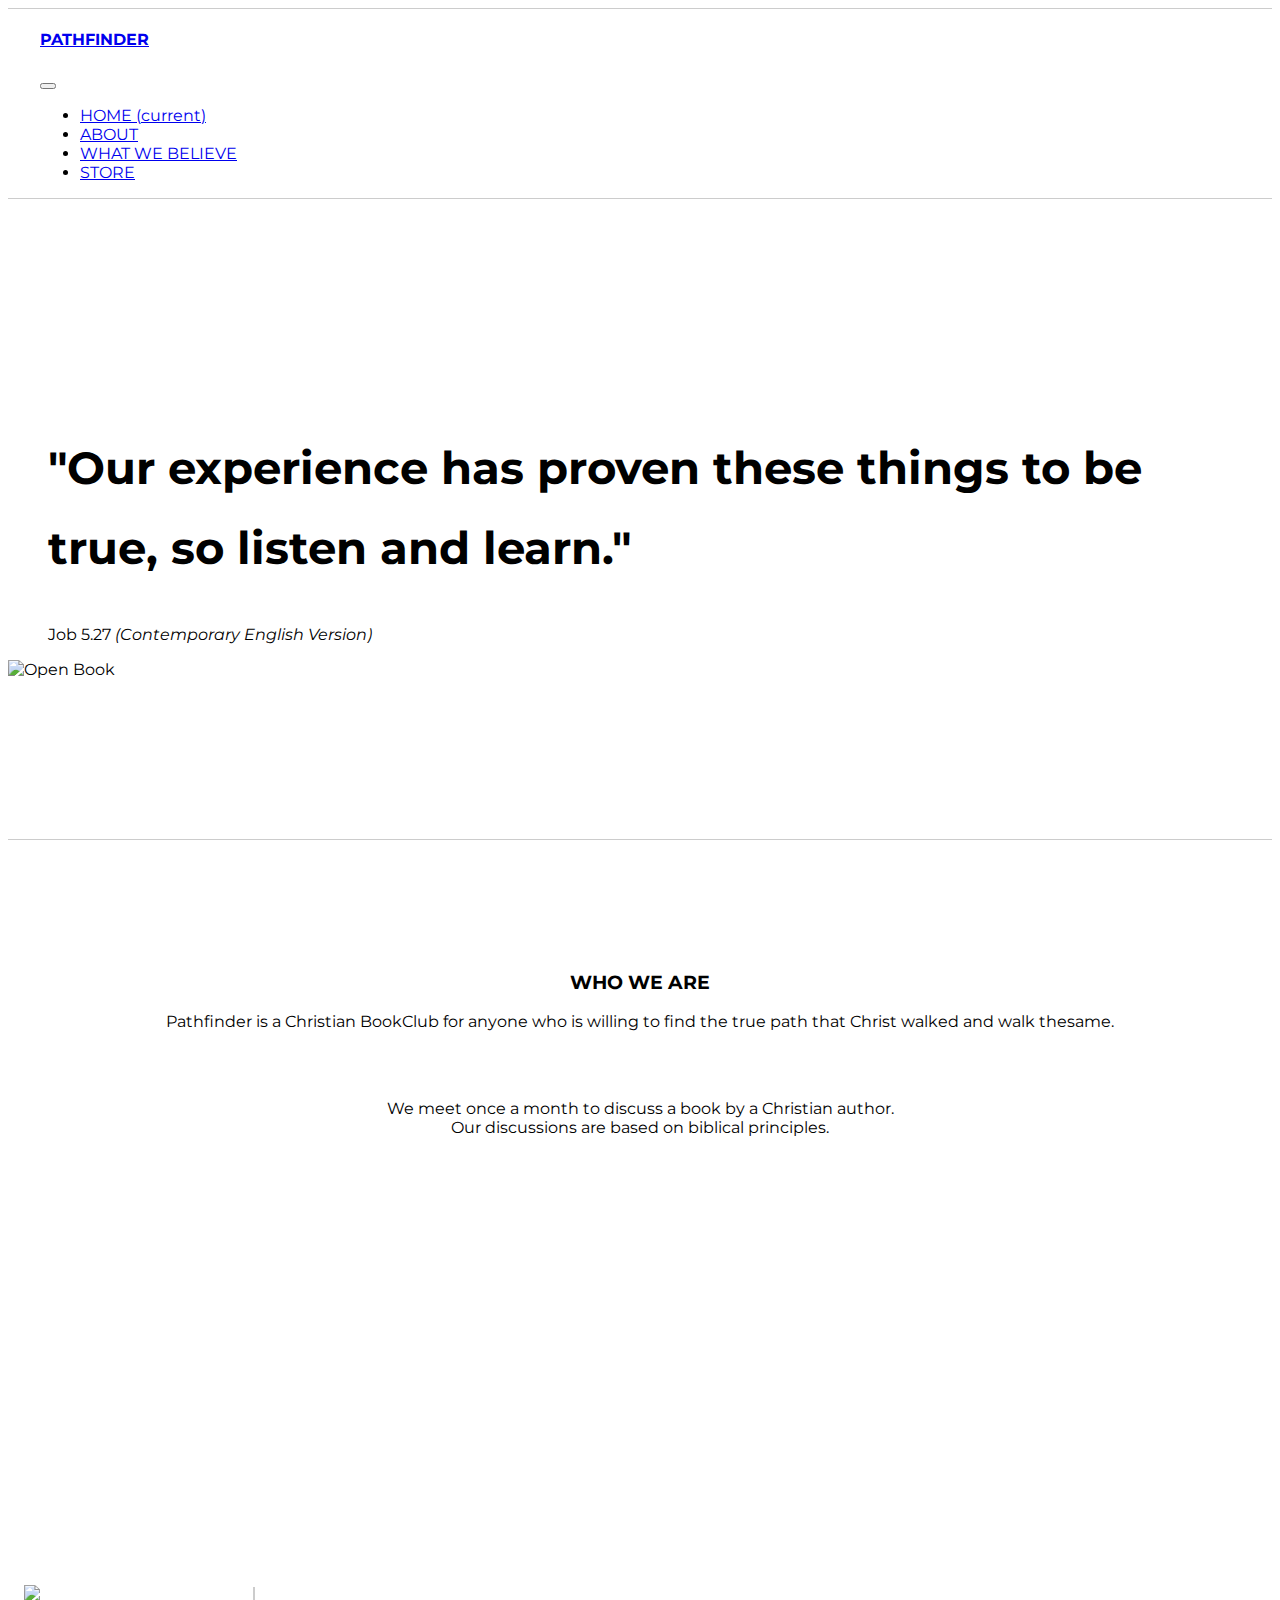
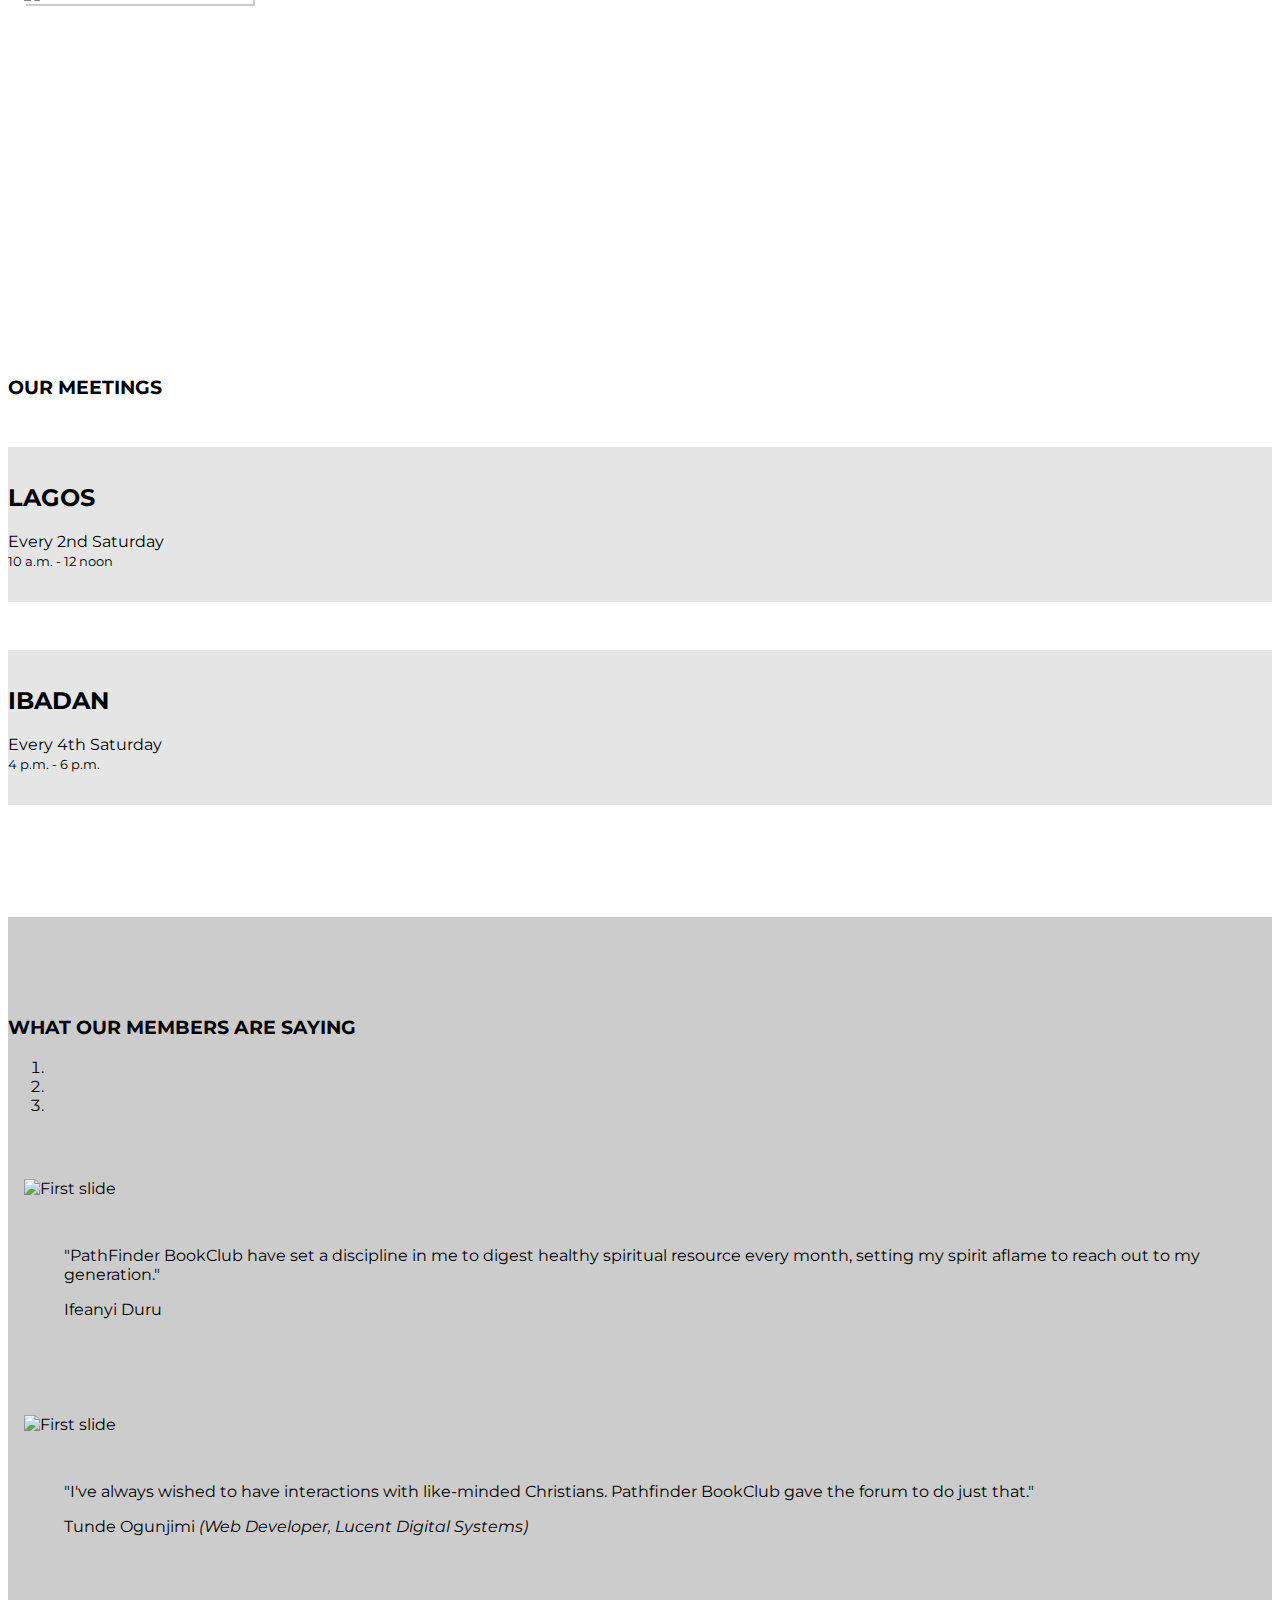
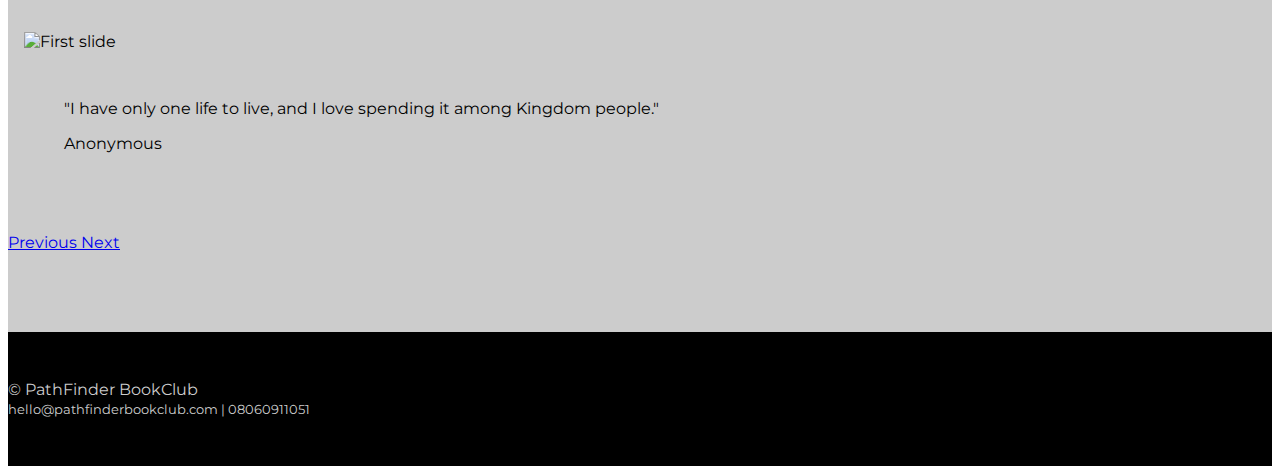
==== index.html @ 88b81988 "Initial commit" ====
<!DOCTYPE html>
<html lang="en">
<head>
    <meta charset="UTF-8">
    <meta name="viewport" content="width=device-width, initial-scale=1">
    
    <!--    Bootstrap CSS-->
   <link rel="stylesheet" href="https://stackpath.bootstrapcdn.com/bootstrap/4.1.0/css/bootstrap.min.css" integrity="sha384-9gVQ4dYFwwWSjIDZnLEWnxCjeSWFphJiwGPXr1jddIhOegiu1FwO5qRGvFXOdJZ4" crossorigin="anonymous">
   
   <link rel="stylesheet" href="style.css">
   
   <link href="https://fonts.googleapis.com/css?family=Montserrat|Mukta" rel="stylesheet">
   
    <title>Pathfinder | Home</title>
</head>
<body>
   
   <nav class="navbar navbar-light fixed-top navbar-expand-md">
    <a class="navbar-brand" href="index.html">
        <h4>PATHFINDER</h4>
    </a>
      <button class="navbar-toggler" type="button" data-toggle="collapse" data-target="#navbarNav" aria-controls="navbarNav" aria-expanded="false" aria-label="Toggle navigation">
        <span class="navbar-toggler-icon"></span>
      </button>
      <div class="collapse navbar-collapse justify-content-end" id="navbarNav">
        <ul class="navbar-nav "> <!----pull right -->
          <li class="nav-item ">
            <a class="nav-link active" href="#">HOME <span class="sr-only">(current)</span></a>
          </li>
          <li class="nav-item">
            <a class="nav-link " href="about.html">ABOUT</a>
          </li>
          <li class="nav-item">
            <a class="nav-link" href="what-we-believe.html">WHAT WE BELIEVE </a>
          </li>
          <li class="nav-item">
            <a class="nav-link" href="store.html">STORE</a>
          </li>
    <!--
          <li class="nav-item">
            <a class="nav-link" href="#">Contact</a>
          </li>
    -->
    <!--
          <li class="nav-item">
            <a class="btn btn-primary" href="#">Sign in</a>
          </li>
    -->
        </ul>
      </div>
    </nav>
    
    <section id="jumbotron">
        <div class="jumbotron jumbotron-fluid">
            <div class="container">
                <div class="row">
                    <div class="col-lg-7">
                        <blockquote class="blockquote">
                            <h2 class="mb-0">&quot;Our experience has proven these things to be true, so listen and learn.&quot;</h2>
                            <footer class="blockquote-footer">Job 5.27 <cite title="Source Title">(Contemporary English Version) </cite></footer>
                        </blockquote>
                    </div>
                    <div class="col-lg-5">
                        <img class="img-thumbnail" src="images/book-912726_1920.jpg" alt="Open Book">
                    </div>
                </div>
            </div>
        </div>
    </section>
    
    
    <section id="about">
       <div class="container">
           <div class="row">
                <div class="col-lg-6 offset-lg-3">
                    <h3>WHO WE ARE</h3>
                    <p class="lead">Pathfinder is a Christian BookClub for anyone who is willing to find the true path that Christ walked and walk thesame.</p>
                    
                    <img src="images/glasses-1246611_640.jpg" alt="">
                    
                    <p>We meet once a month to discuss a book by a Christian author. <br> Our discussions are based on biblical principles.</p>
                </div>
            </div>
       </div>
    </section>
    
    
    <section id="what-we-are-reading">
        <div class="container">
            <div class="row">
                <div class="col-lg-4" id="book-title">
                    <h5>What We Are Reading <br> <small>Book Discussion for the Month of October</small></h5>
                    <h1>The Balanced Christian Life</h1>
                    <p class="lead">By Watchman Nee</p>
                </div>
                <div class="col-lg-4" id="book-image">
                    <img class="" src="images/balanced-christian-life.jpg" alt="Breaking The Power of Evil">
                </div>
                <div class="col-lg-4" id="book-synopsis">
                    <p class="lead">Our God is most balanced. He is love and He is light. Our Lord Jesus is full of grace and full of truth. The Holy Spirit is the Spirit of wisdom as well as of revelation. </p>
                    
                    <p>In creation, God “hath measured the waters in the hollow of his hand, and meted out heaven with a span, and comprehended the dust of the earth in a measure, and the hills in a balance” (Is. 40.12). Concerning redemption, it is said that “mercy and truth are met together, righteousness and peace have kissed each other. Truth springeth out of the earth; and righteousness hath looked down from heaven” (Ps. 85.10,11). The new creation, therefore, must be well balanced.</p>
                </div>
            </div>
        </div>
    </section>
    
    <section id="location">
        <div class="container text-center">
            <h3>OUR MEETINGS</h3>
            <div class="row">
                <div class="col-sm-4 offset-sm-2">
                    <h2>LAGOS</h2>
                    <p class="lead">
                        Every 2nd Saturday <br>
                        <small class="text-muted">10 a.m. - 12 noon </small>
                    </p>
                </div>
                <div class="col-sm-4">
                    <h2>IBADAN</h2>
                    <p class="lead">
                        Every 4th Saturday <br>
                        <small class="text-muted">4 p.m. - 6 p.m.  </small>
                    </p>
                </div>
            </div>
        </div>
    </section>
    
    
    <section id="testimonials">
       <h3 class="text-center">WHAT OUR MEMBERS ARE SAYING</h3>
       
       <div id="carouselExampleIndicators" class="carousel slide" data-ride="carousel">
          <ol class="carousel-indicators">
            <li data-target="#carouselExampleIndicators" data-slide-to="0" class="active"></li>
            <li data-target="#carouselExampleIndicators" data-slide-to="1"></li>
            <li data-target="#carouselExampleIndicators" data-slide-to="2"></li>
          </ol>
          <div class="carousel-inner">
            <div class="carousel-item active">
             <div class="row">
                 <div class="col-lg-2 offset-lg-3">
                     <img class="d-block w-100 img-thumbnail" src="images/ifeanyi-duru.jpeg" alt="First slide">
                 </div>
                 <div class="col-lg-5">
                     <blockquote class="blockquote">
                            <p class="mb-0">&quot;PathFinder BookClub have set a discipline in me to digest healthy spiritual resource every month, setting my spirit aflame to reach out to my generation.&quot;</p>
                            <footer class="blockquote-footer">Ifeanyi Duru <cite title="Source Title"></cite></footer>
                        </blockquote>
                     
                 </div>
             </div>
            </div>
            
            <div class="carousel-item">
              <div class="row">
                 <div class="col-lg-2 offset-lg-3">
                     <img class="d-block w-100 img-thumbnail" src="images/tunde-ogunjimi.jpeg" alt="First slide">
                 </div>
                 <div class="col-lg-5">
                     <blockquote class="blockquote">
                            <p class="mb-0">&quot;I've always wished to have interactions with like-minded Christians. Pathfinder BookClub gave the forum to do just that.&quot;</p>
                            <footer class="blockquote-footer">Tunde Ogunjimi <cite title="Source Title">(Web Developer, Lucent Digital Systems) </cite></footer>
                        </blockquote>
                     
                 </div>
             </div>
            </div>
            
            <div class="carousel-item">
              <div class="row">
                 <div class="col-lg-2 offset-lg-3">
                     <img class="d-block w-100 img-thumbnail" src="images/bg.jpg" alt="First slide">
                 </div>
                 <div class="col-lg-5">
                     <blockquote class="blockquote">
                            <p class="mb-0">&quot;I have only one life to live, and I love spending it among Kingdom people.&quot;</p>
                            <footer class="blockquote-footer">Anonymous <cite title="Source Title"> </cite></footer>
                        </blockquote>
                     
                 </div>
             </div>
            </div>
            
          </div>
          <a class="carousel-control-prev" href="#carouselExampleIndicators" role="button" data-slide="prev">
            <span class="carousel-control-prev-icon" aria-hidden="true"></span>
            <span class="sr-only">Previous</span>
          </a>
          <a class="carousel-control-next" href="#carouselExampleIndicators" role="button" data-slide="next">
            <span class="carousel-control-next-icon" aria-hidden="true"></span>
            <span class="sr-only">Next</span>
          </a>
    </div>
        
    </section>
    
    
    <footer class="text-center" id="footer">
        <div>
            <p class="lead">
            &copy; PathFinder BookClub <br>
            <small>hello@pathfinderbookclub.com | 08060911051</small>
        </p>
        </div>
    </footer>

   
      
         
<!-- jQuery first, then Bootstrap JS.   -->
<script src="https://code.jquery.com/jquery-3.3.1.slim.min.js" integrity="sha384-q8i/X+965DzO0rT7abK41JStQIAqVgRVzpbzo5smXKp4YfRvH+8abtTE1Pi6jizo" crossorigin="anonymous"></script>
<script src="https://cdnjs.cloudflare.com/ajax/libs/popper.js/1.14.0/umd/popper.min.js" integrity="sha384-cs/chFZiN24E4KMATLdqdvsezGxaGsi4hLGOzlXwp5UZB1LY//20VyM2taTB4QvJ" crossorigin="anonymous"></script>
<script src="https://stackpath.bootstrapcdn.com/bootstrap/4.1.0/js/bootstrap.min.js" integrity="sha384-uefMccjFJAIv6A+rW+L4AHf99KvxDjWSu1z9VI8SKNVmz4sk7buKt/6v9KI65qnm" crossorigin="anonymous"></script>   
</body>
</html>
---- style.css ----
body{
/*    font-family: 'Mukta', sans-serif;*/
    font-family: 'Montserrat', sans-serif;
}

nav{
    background: #fff;
    padding: 0 2rem;
    border-top: 1px solid #ccc;
    border-bottom: 1px solid #ccc;
}

.jumbotron {
    margin: 2rem auto 0;
    padding: 10rem 0;
    background: #fff;
    border-bottom: solid 1px #ccc;
}

.jumbotron h2 {
    font-size: 2.8rem;
    line-height: 5rem
}

.jumbotron img {
    width: 100%;
}


/*About*/
#about{
    background: url(images/grey-bg.jpeg);
    padding: 7rem 0;
    text-align: center;
}

#about img{
    width: 100%;
    margin: 1rem 0;
}

/*What We Are Reading*/
#what-we-are-reading {
    background: url(images/bg-rick.jpg);
    color: #fff;
    padding: 4rem 1rem;
}

#what-we-are-reading img{
    width: 100%;
    box-shadow: 2px 2px #ccc;
}

#what-we-are-reading  #book-title {
    margin-top: 4rem;
}

#what-we-are-reading  #book-title h1{
    margin-top: 4rem;
}

#what-we-are-reading #book-synopsis {
    margin-top: 3rem;
}

/*Location*/
#location{
    margin: 3rem auto;
    padding: 3rem 0;
}

#location .col-sm-4{
    margin: 3rem auto 1rem;
    background: rgba(0,0,0, 0.1);
    padding: 1rem 0;
}

/*Testimonials*/
#testimonials{
    background: #ccc;
    padding: 5rem 0;
    height: auto;
}

#testimonials  .carousel-item {
    margin: 3rem auto;
    padding: 1rem;
}

#testimonials img{
    margin-bottom: 2rem;
}

/*Footer*/
#footer{
    background: #000;
    padding: 2rem 0;
}

#footer p{
/*    margin: 2rem 0;*/
    color: #ccc;
}


/*===About Page===*/
#about-page, #store {
    background: url(images/grey-bg.jpeg);
    margin: 2rem auto 0;
    padding: 10rem 0;
    border-bottom: solid 1px #ccc;
}

#about-page img{
    width: 100%;
}

#about-page  h3{
    margin-top: 2rem;
}


/*===Store Page===*/
#store {
    background: url(images/grey-bg.jpeg);
    margin: 2rem auto 0;
    padding: 5rem 0;
    border-bottom: solid 1px #ccc;
}

#store h3 {
    margin-bottom: 2rem;
}

#store .card-deck {
    margin-bottom: 2rem;
}


/*===What We Believe ===*/
#beliefs li{
    margin-bottom: 2rem;
}




/*===MEDIA QUERIS===*/

@media only screen and (max-width: 600px) {
    .jumbotron {
        margin: 2rem auto 0;
        padding: 4rem 0;
        background: #fff;
        border-bottom: solid 1px #ccc;
        text-align: center;
    }
    
    .jumbotron h2 {
        font-size: 1.5rem;
        line-height: 2rem
    }
    
    #about{
        padding: 2rem 0;
        text-align: center;
    }
    
    #what-we-are-reading {
        color: #fff;
        padding: 2rem 1rem;
    }
    
    #location{
        margin: 1rem auto;
    }
    #location .col-sm-4{
        margin: 1rem;
    }
}
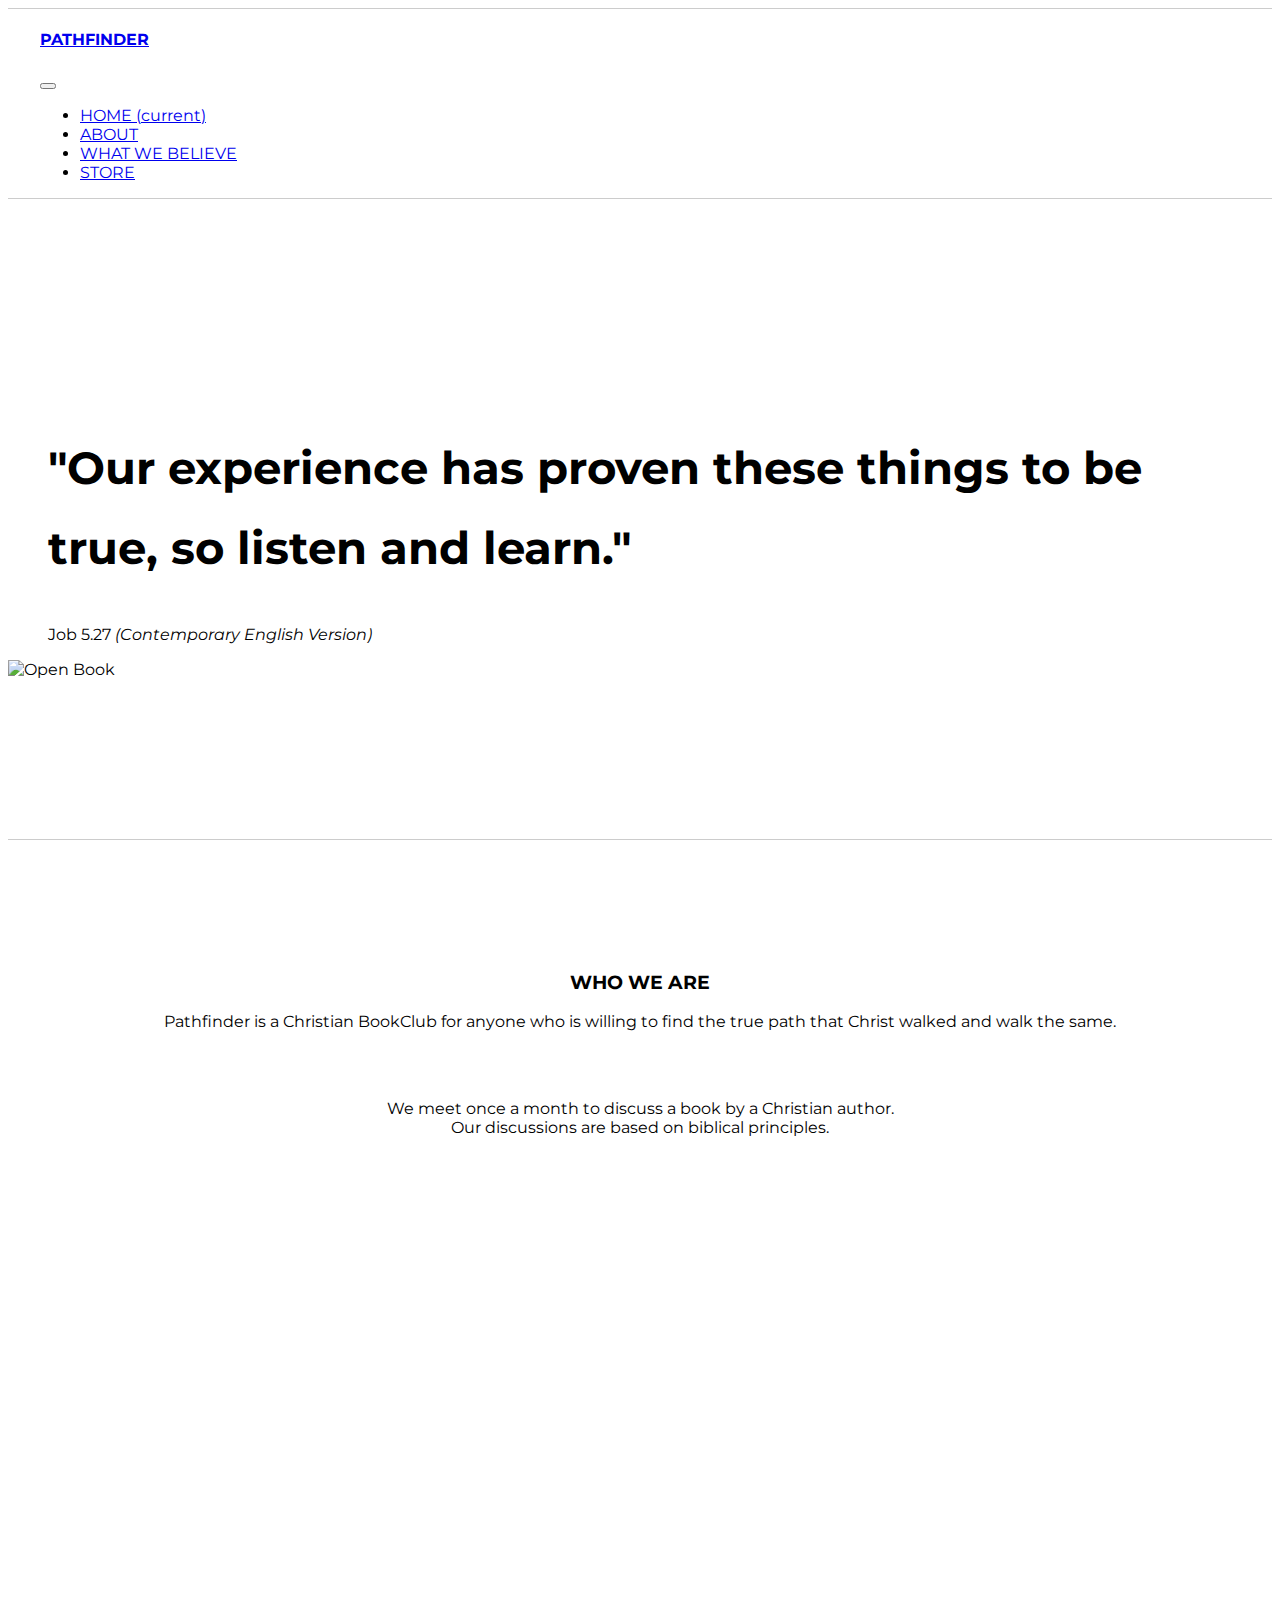
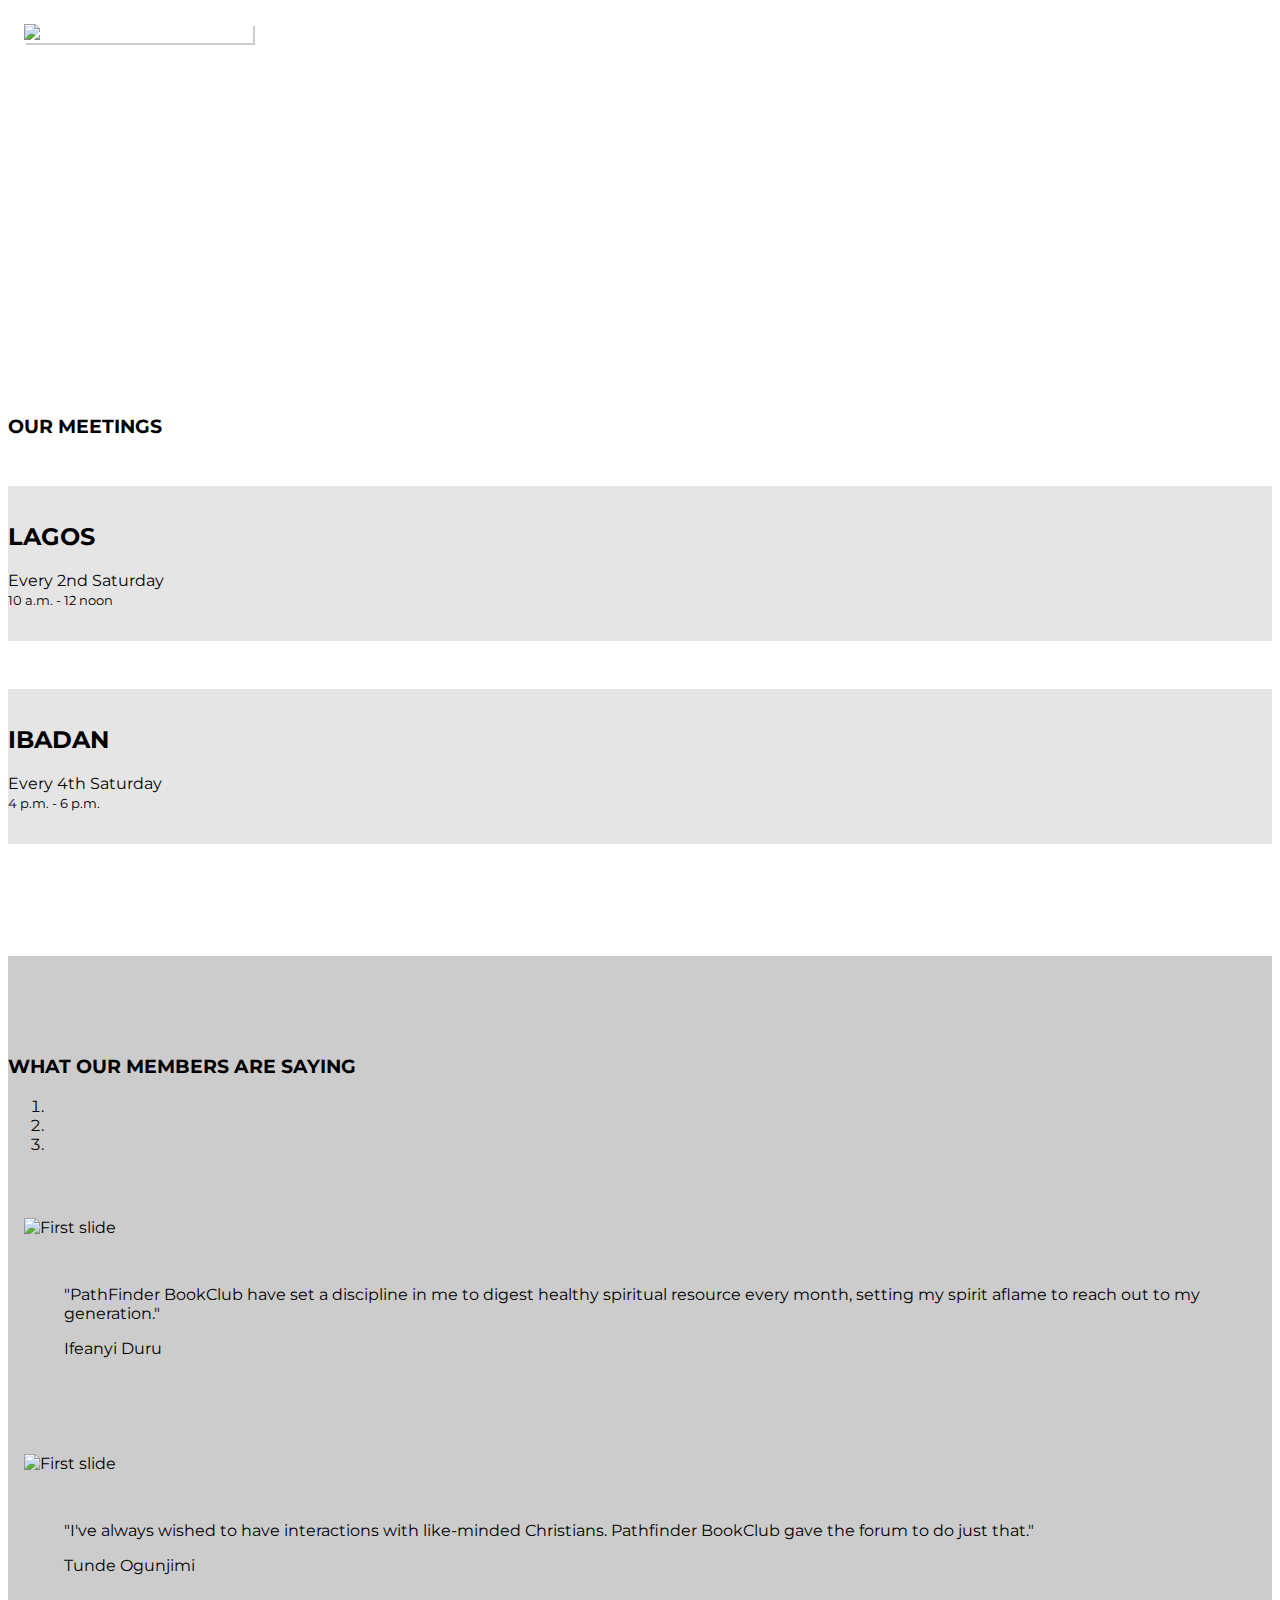
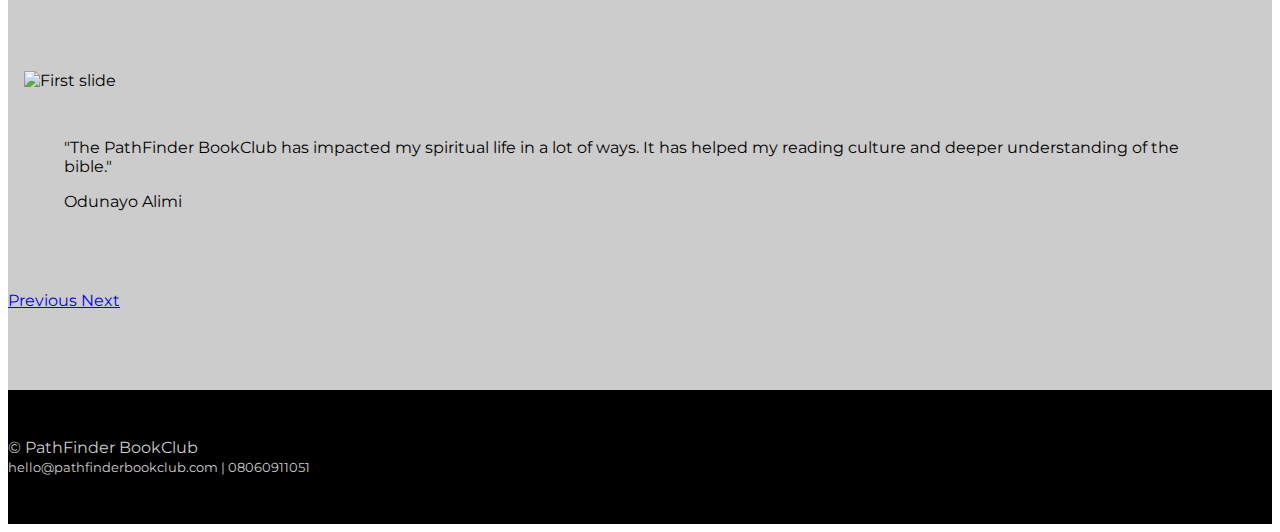
==== commit b77f490e: "October update" ====
--- a/index.html
+++ b/index.html
@@ -74,7 +74,7 @@
            <div class="row">
                 <div class="col-lg-6 offset-lg-3">
                     <h3>WHO WE ARE</h3>
-                    <p class="lead">Pathfinder is a Christian BookClub for anyone who is willing to find the true path that Christ walked and walk thesame.</p>
+                    <p class="lead">Pathfinder is a Christian BookClub for anyone who is willing to find the true path that Christ walked and walk the same.</p>
                     
                     <img src="images/glasses-1246611_640.jpg" alt="">
                     
@@ -89,17 +89,19 @@
         <div class="container">
             <div class="row">
                 <div class="col-lg-4" id="book-title">
-                    <h5>What We Are Reading <br> <small>Book Discussion for the Month of October</small></h5>
-                    <h1>The Balanced Christian Life</h1>
-                    <p class="lead">By Watchman Nee</p>
+                    <h5>What We Are Reading <br> <small>Book Discussion for the Month of November</small></h5>
+                    <h1>HONOR <br>
+                    <small>Walking in Honesty, Truth & Integrity</small> </h1>
+                    <p class="lead">By Kenneth Copeland</p>
                 </div>
                 <div class="col-lg-4" id="book-image">
-                    <img class="" src="images/balanced-christian-life.jpg" alt="Breaking The Power of Evil">
+                    <img class="" src="images/honour.jpg" alt="Breaking The Power of Evil">
                 </div>
                 <div class="col-lg-4" id="book-synopsis">
-                    <p class="lead">Our God is most balanced. He is love and He is light. Our Lord Jesus is full of grace and full of truth. The Holy Spirit is the Spirit of wisdom as well as of revelation. </p>
-                    
-                    <p>In creation, God “hath measured the waters in the hollow of his hand, and meted out heaven with a span, and comprehended the dust of the earth in a measure, and the hills in a balance” (Is. 40.12). Concerning redemption, it is said that “mercy and truth are met together, righteousness and peace have kissed each other. Truth springeth out of the earth; and righteousness hath looked down from heaven” (Ps. 85.10,11). The new creation, therefore, must be well balanced.</p>
+                    <p class="lead">HONOUR <br> Today, almost an entire generation has never experienced God's honor and presence. Now we live in a dishonorable society because the concept of honor is not being passed on from parent to child. Many parents don't even know what it means to be honorable. </p>
+                    
+                    
+                    <p> WHAT DOES HONOUR MEAN? <br>This powerful and scriptural look at the biblical definition of honor will challenge you to live the honorable life and demonstrate that God has provided a way to live and succeed the honorable way.</p>
                 </div>
             </div>
         </div>
@@ -161,7 +163,7 @@
                  <div class="col-lg-5">
                      <blockquote class="blockquote">
                             <p class="mb-0">&quot;I've always wished to have interactions with like-minded Christians. Pathfinder BookClub gave the forum to do just that.&quot;</p>
-                            <footer class="blockquote-footer">Tunde Ogunjimi <cite title="Source Title">(Web Developer, Lucent Digital Systems) </cite></footer>
+                            <footer class="blockquote-footer">Tunde Ogunjimi <cite title="Source Title"></cite></footer>
                         </blockquote>
                      
                  </div>
@@ -175,8 +177,8 @@
                  </div>
                  <div class="col-lg-5">
                      <blockquote class="blockquote">
-                            <p class="mb-0">&quot;I have only one life to live, and I love spending it among Kingdom people.&quot;</p>
-                            <footer class="blockquote-footer">Anonymous <cite title="Source Title"> </cite></footer>
+                            <p class="mb-0">&quot;The PathFinder BookClub has impacted my spiritual life in a lot of ways. It has helped my reading culture and deeper understanding of the bible.&quot;</p>
+                            <footer class="blockquote-footer">Odunayo Alimi <cite title="Source Title"> </cite></footer>
                         </blockquote>
                      
                  </div>
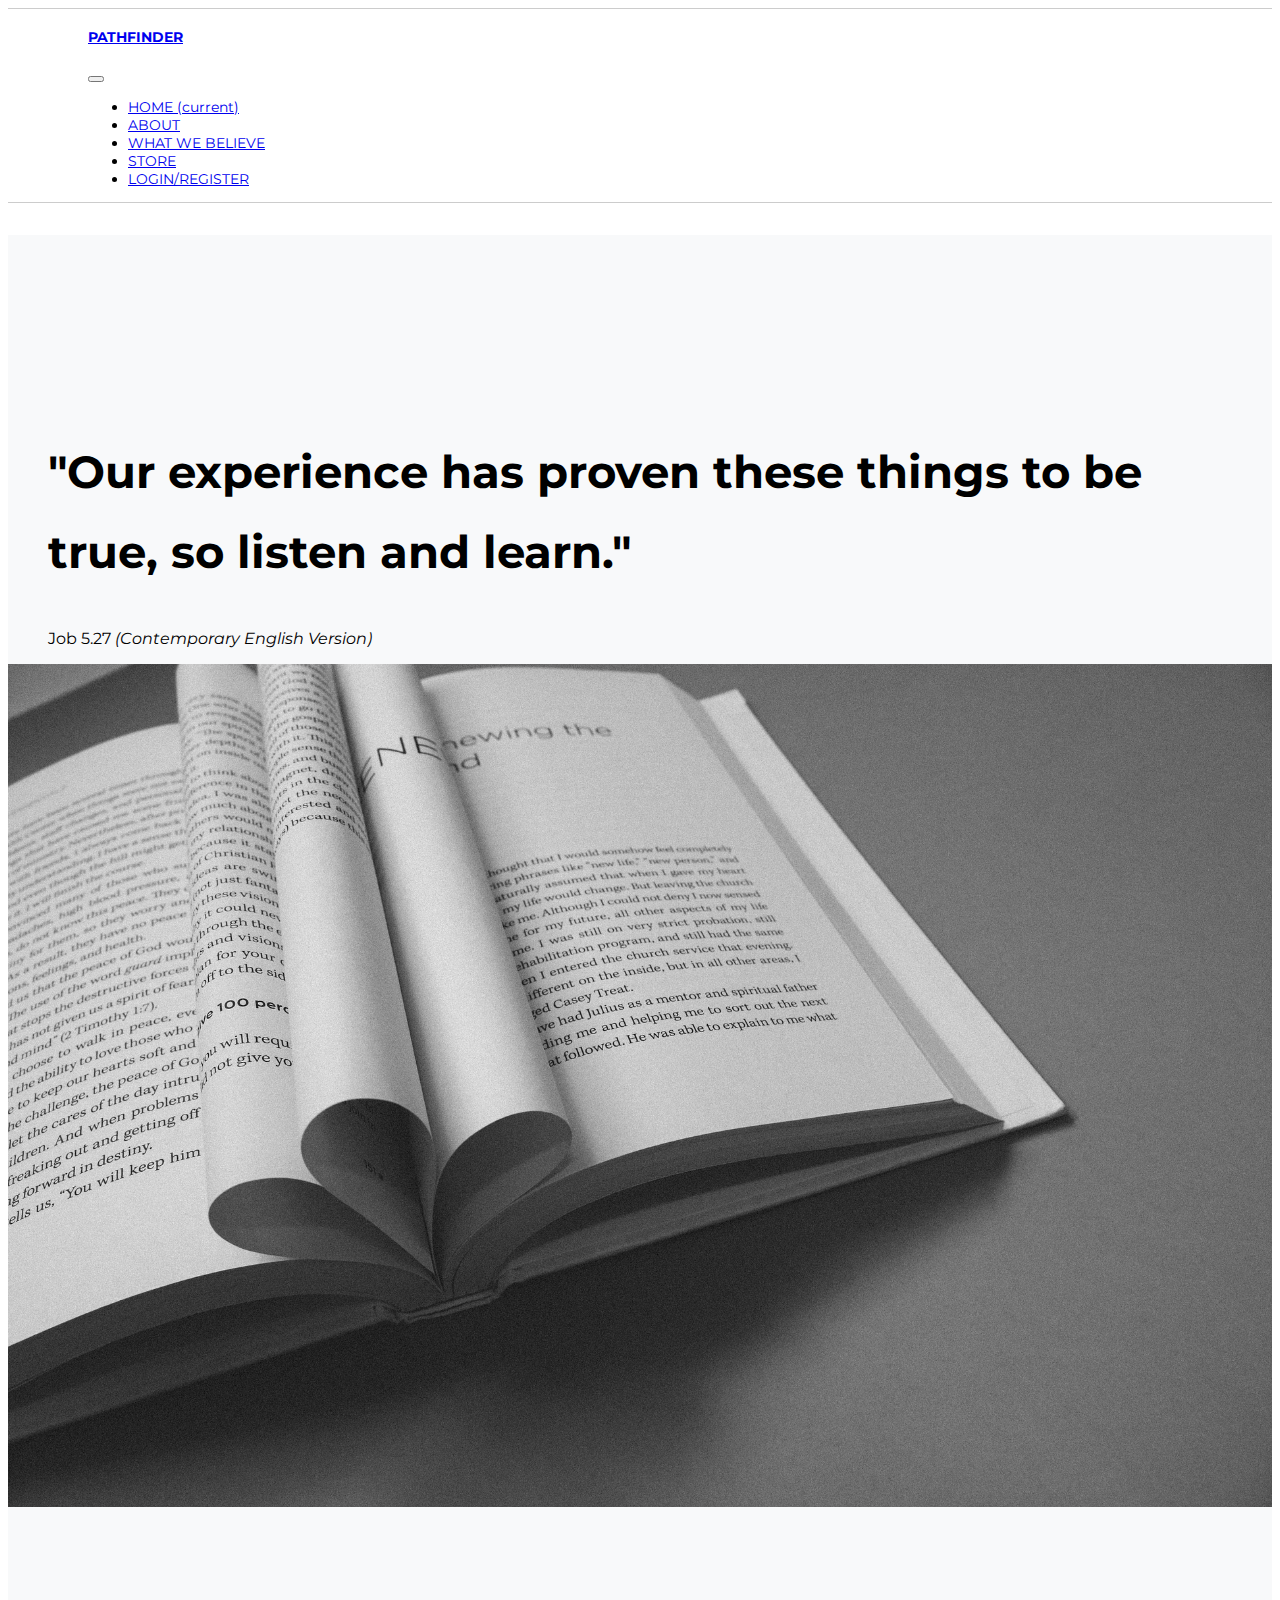
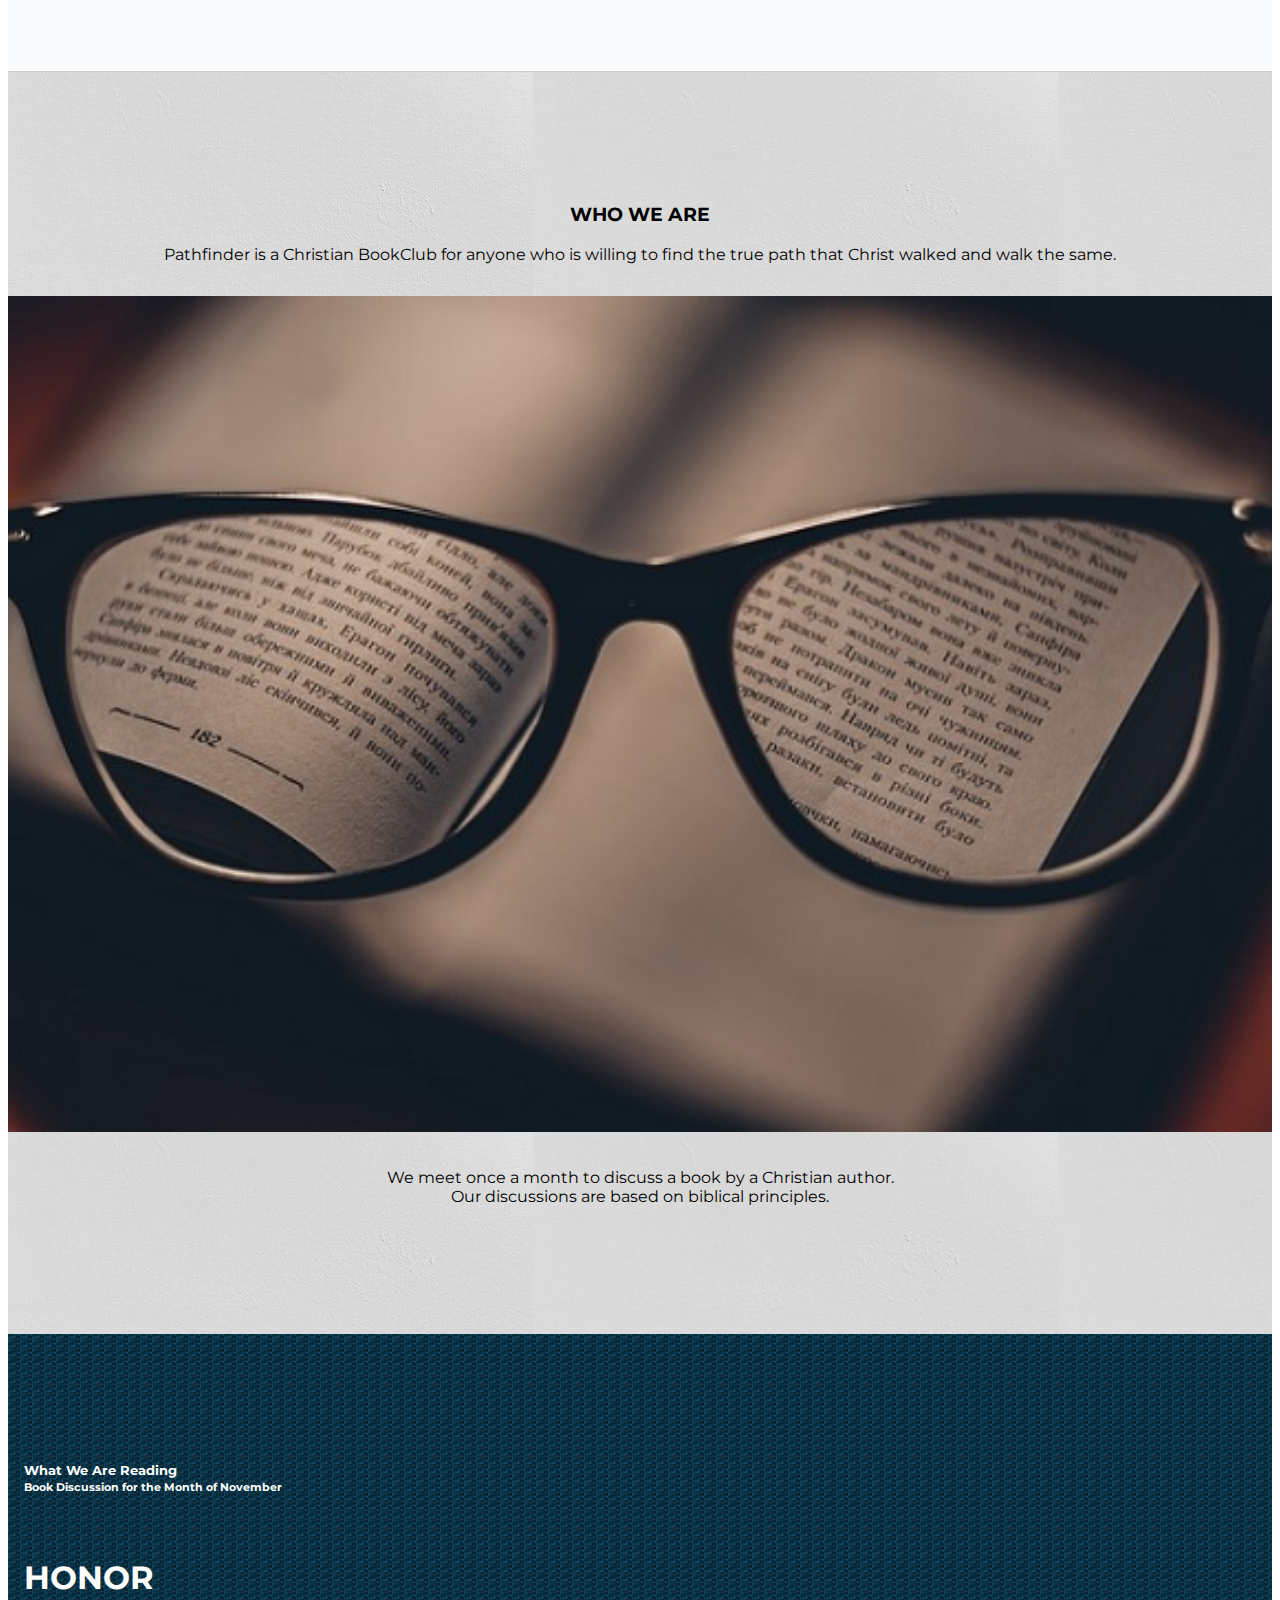
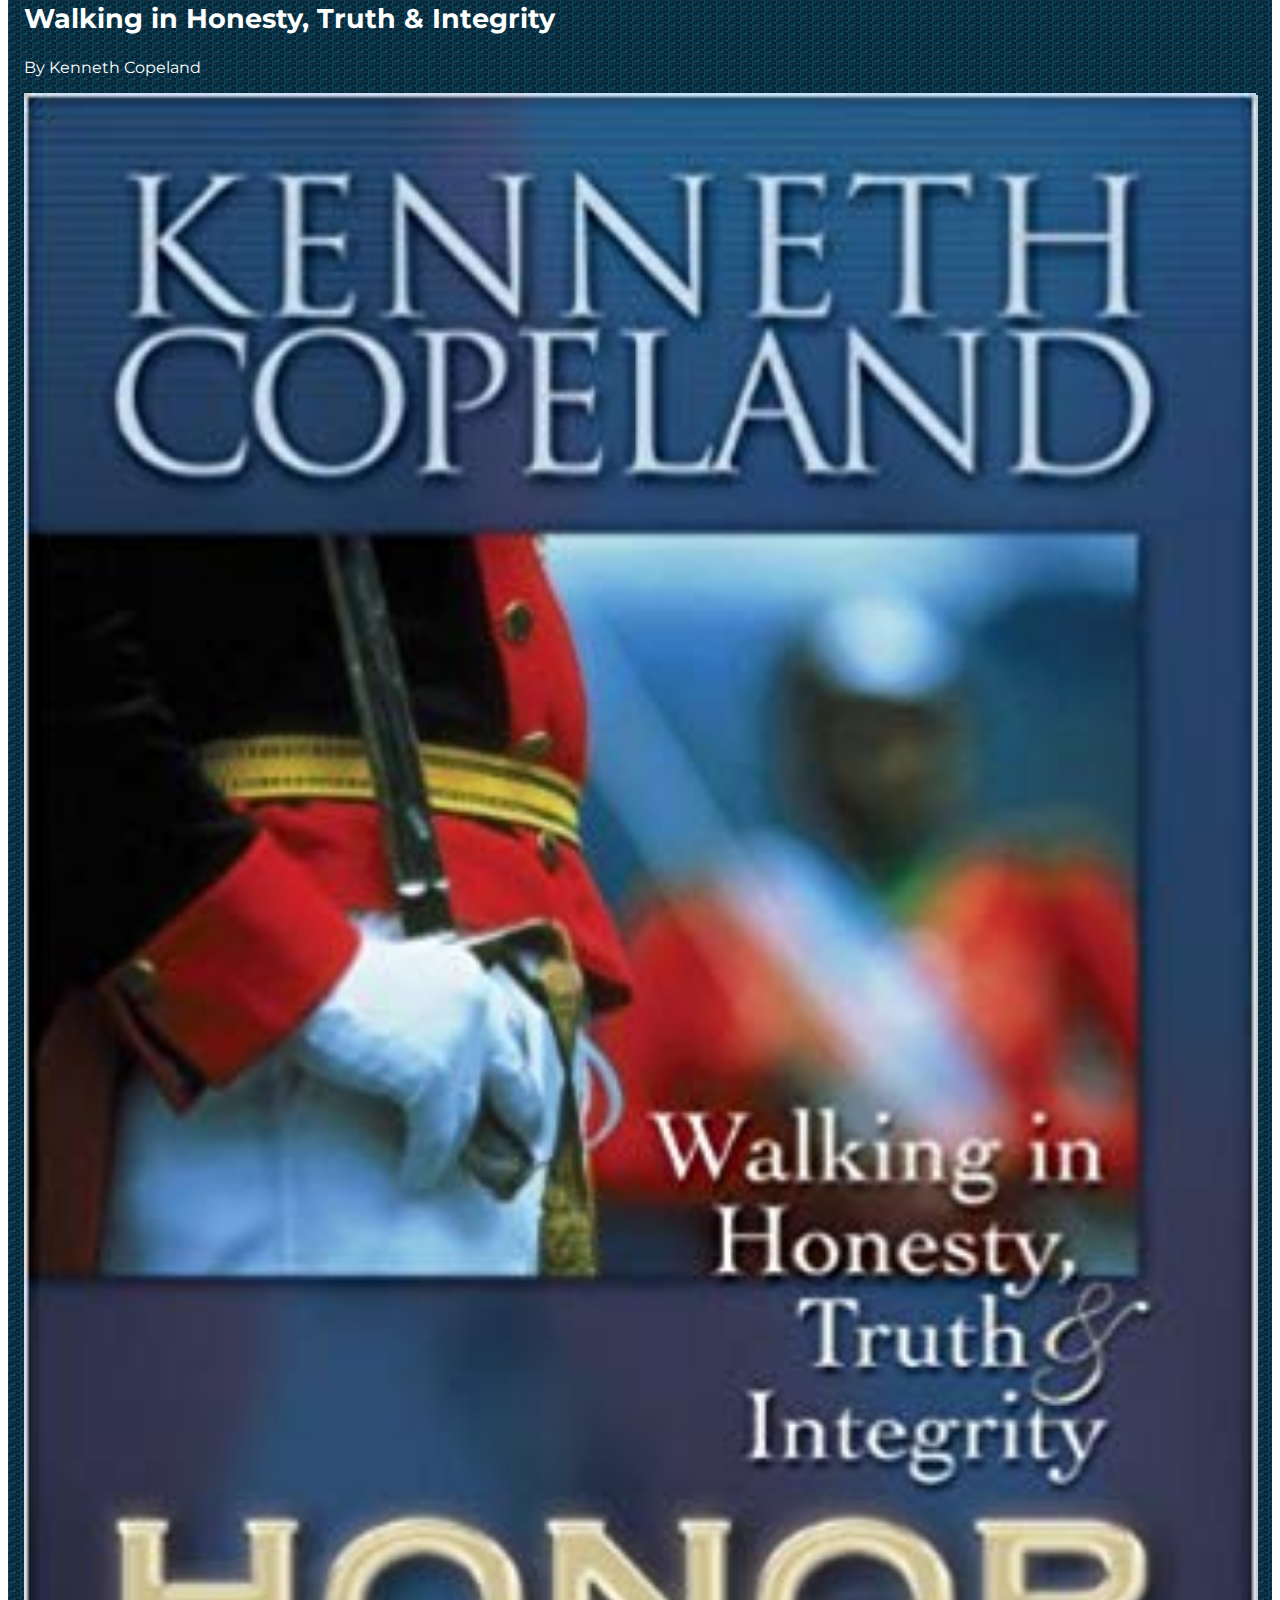
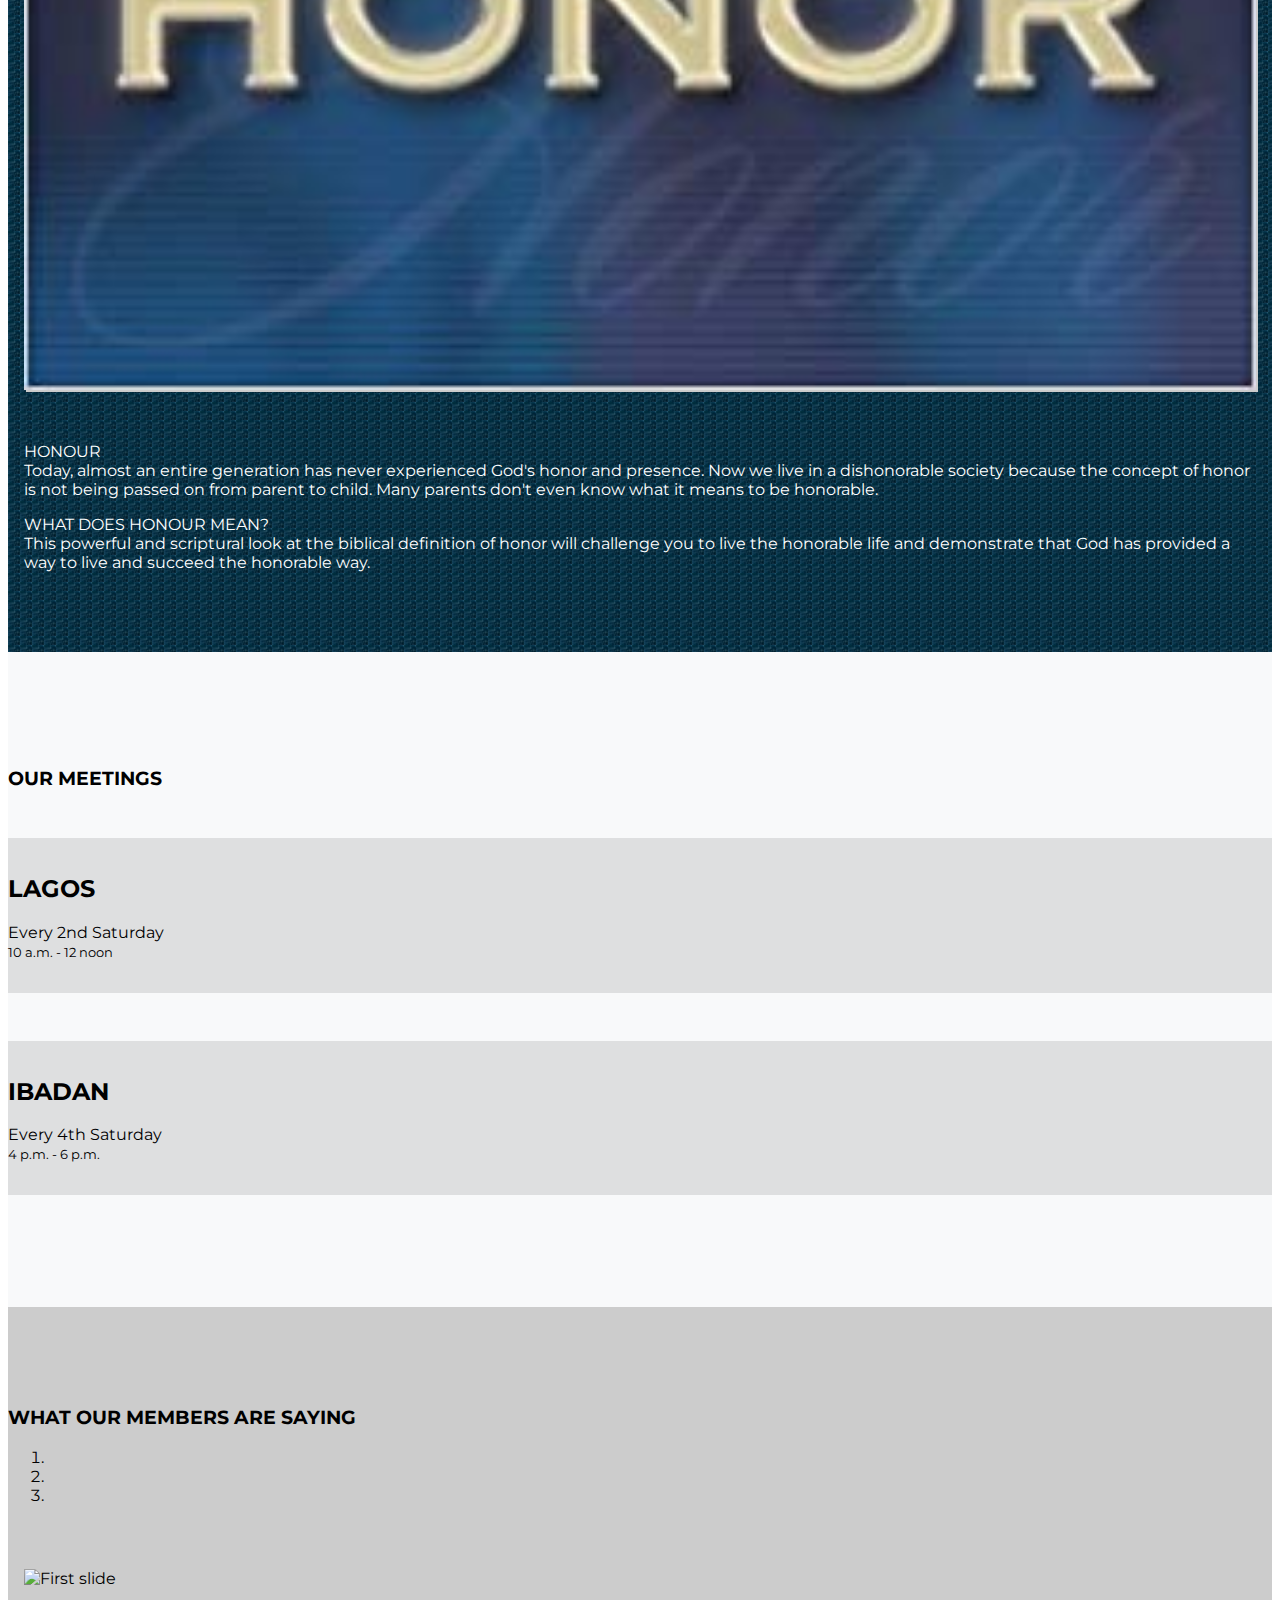
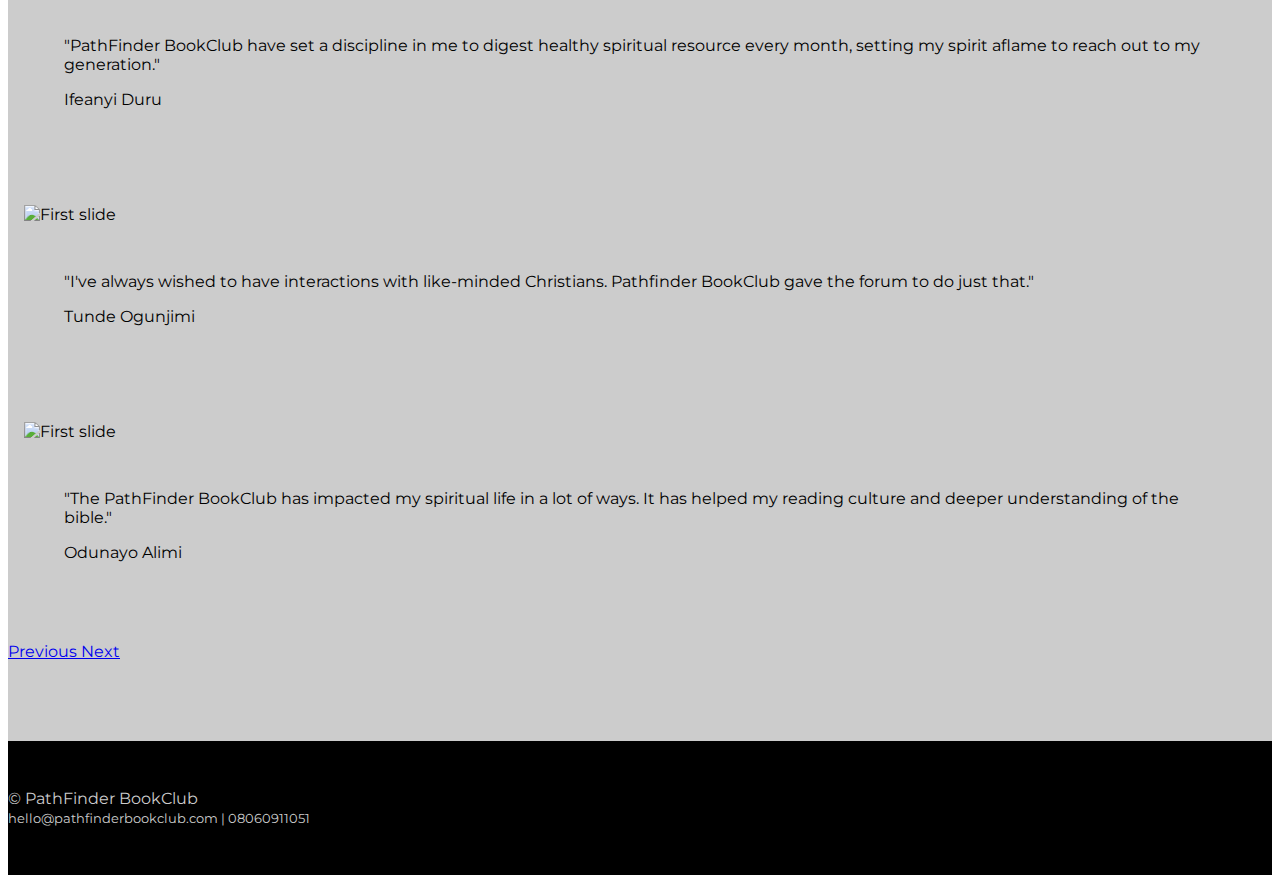
==== commit 10039a1e: "Added images folder" ====
--- a/index.html
+++ b/index.html
@@ -14,42 +14,44 @@
     <title>Pathfinder | Home</title>
 </head>
 <body>
-   
-   <nav class="navbar navbar-light fixed-top navbar-expand-md">
-    <a class="navbar-brand" href="index.html">
-        <h4>PATHFINDER</h4>
-    </a>
-      <button class="navbar-toggler" type="button" data-toggle="collapse" data-target="#navbarNav" aria-controls="navbarNav" aria-expanded="false" aria-label="Toggle navigation">
-        <span class="navbar-toggler-icon"></span>
-      </button>
-      <div class="collapse navbar-collapse justify-content-end" id="navbarNav">
-        <ul class="navbar-nav "> <!----pull right -->
-          <li class="nav-item ">
-            <a class="nav-link active" href="#">HOME <span class="sr-only">(current)</span></a>
-          </li>
-          <li class="nav-item">
-            <a class="nav-link " href="about.html">ABOUT</a>
-          </li>
-          <li class="nav-item">
-            <a class="nav-link" href="what-we-believe.html">WHAT WE BELIEVE </a>
-          </li>
-          <li class="nav-item">
-            <a class="nav-link" href="store.html">STORE</a>
-          </li>
-    <!--
-          <li class="nav-item">
-            <a class="nav-link" href="#">Contact</a>
-          </li>
-    -->
-    <!--
-          <li class="nav-item">
-            <a class="btn btn-primary" href="#">Sign in</a>
-          </li>
-    -->
-        </ul>
-      </div>
-    </nav>
-    
+
+    <div class="container">
+        <nav class="navbar navbar-light fixed-top navbar-expand-md">
+            <a class="navbar-brand" href="index.html">
+                <h4>PATHFINDER</h4>
+            </a>
+            <button class="navbar-toggler" type="button" data-toggle="collapse" data-target="#navbarNav" aria-controls="navbarNav" aria-expanded="false" aria-label="Toggle navigation">
+                <span class="navbar-toggler-icon"></span>
+            </button>
+            <div class="collapse navbar-collapse justify-content-end" id="navbarNav">
+                <ul class="navbar-nav "> <!----pull right -->
+                    <li class="nav-item ">
+                        <a class="nav-link active" href="#">HOME <span class="sr-only">(current)</span></a>
+                    </li>
+                    <li class="nav-item">
+                        <a class="nav-link " href="about.html">ABOUT</a>
+                    </li>
+                    <li class="nav-item">
+                        <a class="nav-link" href="what-we-believe.html">WHAT WE BELIEVE </a>
+                    </li>
+                    <li class="nav-item">
+                        <a class="nav-link" href="store.html">STORE</a>
+                    </li>
+                    <!--
+                          <li class="nav-item">
+                            <a class="nav-link" href="#">Contact</a>
+                          </li>
+                    -->
+                    <li class="nav-item login">
+                        <a class="btn btn-secondary btn-sm" href="#">LOGIN/REGISTER</a>
+                    </li>
+                </ul>
+            </div>
+        </nav>
+    </div>
+   
+
+
     <section id="jumbotron">
         <div class="jumbotron jumbotron-fluid">
             <div class="container">
@@ -67,24 +69,23 @@
             </div>
         </div>
     </section>
-    
-    
+
     <section id="about">
        <div class="container">
            <div class="row">
                 <div class="col-lg-6 offset-lg-3">
                     <h3>WHO WE ARE</h3>
                     <p class="lead">Pathfinder is a Christian BookClub for anyone who is willing to find the true path that Christ walked and walk the same.</p>
-                    
+
                     <img src="images/glasses-1246611_640.jpg" alt="">
-                    
+
                     <p>We meet once a month to discuss a book by a Christian author. <br> Our discussions are based on biblical principles.</p>
                 </div>
             </div>
        </div>
     </section>
-    
-    
+
+
     <section id="what-we-are-reading">
         <div class="container">
             <div class="row">
@@ -99,14 +100,14 @@
                 </div>
                 <div class="col-lg-4" id="book-synopsis">
                     <p class="lead">HONOUR <br> Today, almost an entire generation has never experienced God's honor and presence. Now we live in a dishonorable society because the concept of honor is not being passed on from parent to child. Many parents don't even know what it means to be honorable. </p>
-                    
-                    
+
+
                     <p> WHAT DOES HONOUR MEAN? <br>This powerful and scriptural look at the biblical definition of honor will challenge you to live the honorable life and demonstrate that God has provided a way to live and succeed the honorable way.</p>
                 </div>
             </div>
         </div>
     </section>
-    
+
     <section id="location">
         <div class="container text-center">
             <h3>OUR MEETINGS</h3>
@@ -128,11 +129,11 @@
             </div>
         </div>
     </section>
-    
-    
+
+
     <section id="testimonials">
        <h3 class="text-center">WHAT OUR MEMBERS ARE SAYING</h3>
-       
+
        <div id="carouselExampleIndicators" class="carousel slide" data-ride="carousel">
           <ol class="carousel-indicators">
             <li data-target="#carouselExampleIndicators" data-slide-to="0" class="active"></li>
@@ -150,11 +151,11 @@
                             <p class="mb-0">&quot;PathFinder BookClub have set a discipline in me to digest healthy spiritual resource every month, setting my spirit aflame to reach out to my generation.&quot;</p>
                             <footer class="blockquote-footer">Ifeanyi Duru <cite title="Source Title"></cite></footer>
                         </blockquote>
-                     
+
                  </div>
              </div>
             </div>
-            
+
             <div class="carousel-item">
               <div class="row">
                  <div class="col-lg-2 offset-lg-3">
@@ -165,11 +166,11 @@
                             <p class="mb-0">&quot;I've always wished to have interactions with like-minded Christians. Pathfinder BookClub gave the forum to do just that.&quot;</p>
                             <footer class="blockquote-footer">Tunde Ogunjimi <cite title="Source Title"></cite></footer>
                         </blockquote>
-                     
+
                  </div>
              </div>
             </div>
-            
+
             <div class="carousel-item">
               <div class="row">
                  <div class="col-lg-2 offset-lg-3">
@@ -180,11 +181,11 @@
                             <p class="mb-0">&quot;The PathFinder BookClub has impacted my spiritual life in a lot of ways. It has helped my reading culture and deeper understanding of the bible.&quot;</p>
                             <footer class="blockquote-footer">Odunayo Alimi <cite title="Source Title"> </cite></footer>
                         </blockquote>
-                     
+
                  </div>
              </div>
             </div>
-            
+
           </div>
           <a class="carousel-control-prev" href="#carouselExampleIndicators" role="button" data-slide="prev">
             <span class="carousel-control-prev-icon" aria-hidden="true"></span>
@@ -195,10 +196,10 @@
             <span class="sr-only">Next</span>
           </a>
     </div>
-        
-    </section>
-    
-    
+
+    </section>
+
+
     <footer class="text-center" id="footer">
         <div>
             <p class="lead">
--- a/style.css
+++ b/style.css
@@ -4,16 +4,17 @@
 }
 
 nav{
-    background: #fff;
-    padding: 0 2rem;
+    background: /*url(images/grey-bg.jpeg)*/ #fff;
+    padding: 0 5rem;
     border-top: 1px solid #ccc;
     border-bottom: 1px solid #ccc;
+    font-size: 0.9em;
 }
 
 .jumbotron {
     margin: 2rem auto 0;
     padding: 10rem 0;
-    background: #fff;
+    background: /*#fff*/ #F8F9FA;
     border-bottom: solid 1px #ccc;
 }
 
@@ -65,8 +66,9 @@
 
 /*Location*/
 #location{
-    margin: 3rem auto;
-    padding: 3rem 0;
+    margin:  auto;
+    padding: 6rem 0;
+    background: /*#fff*/ #F8F9FA;
 }
 
 #location .col-sm-4{
@@ -111,6 +113,17 @@
     border-bottom: solid 1px #ccc;
 }
 
+#gallery-section{
+    background: url(images/grey-bg.jpeg);
+    margin: 1rem auto 0;
+    padding: 3rem 0;
+    border-bottom: solid 1px #ccc;
+}
+
+#gallery-section .card-deck{
+    margin: 30px 0;
+}
+
 #about-page img{
     width: 100%;
 }
@@ -142,7 +155,23 @@
     margin-bottom: 2rem;
 }
 
-
+/*===login Page===*/
+.login-form{
+    height: 100vh;
+    background: #eee;
+}
+
+.login-form button{
+    width: 100%;
+}
+
+.login-form form {
+    margin: 25vh auto;
+}
+
+.login-form a {
+    color: #000;
+}
 
 
 /*===MEDIA QUERIS===*/
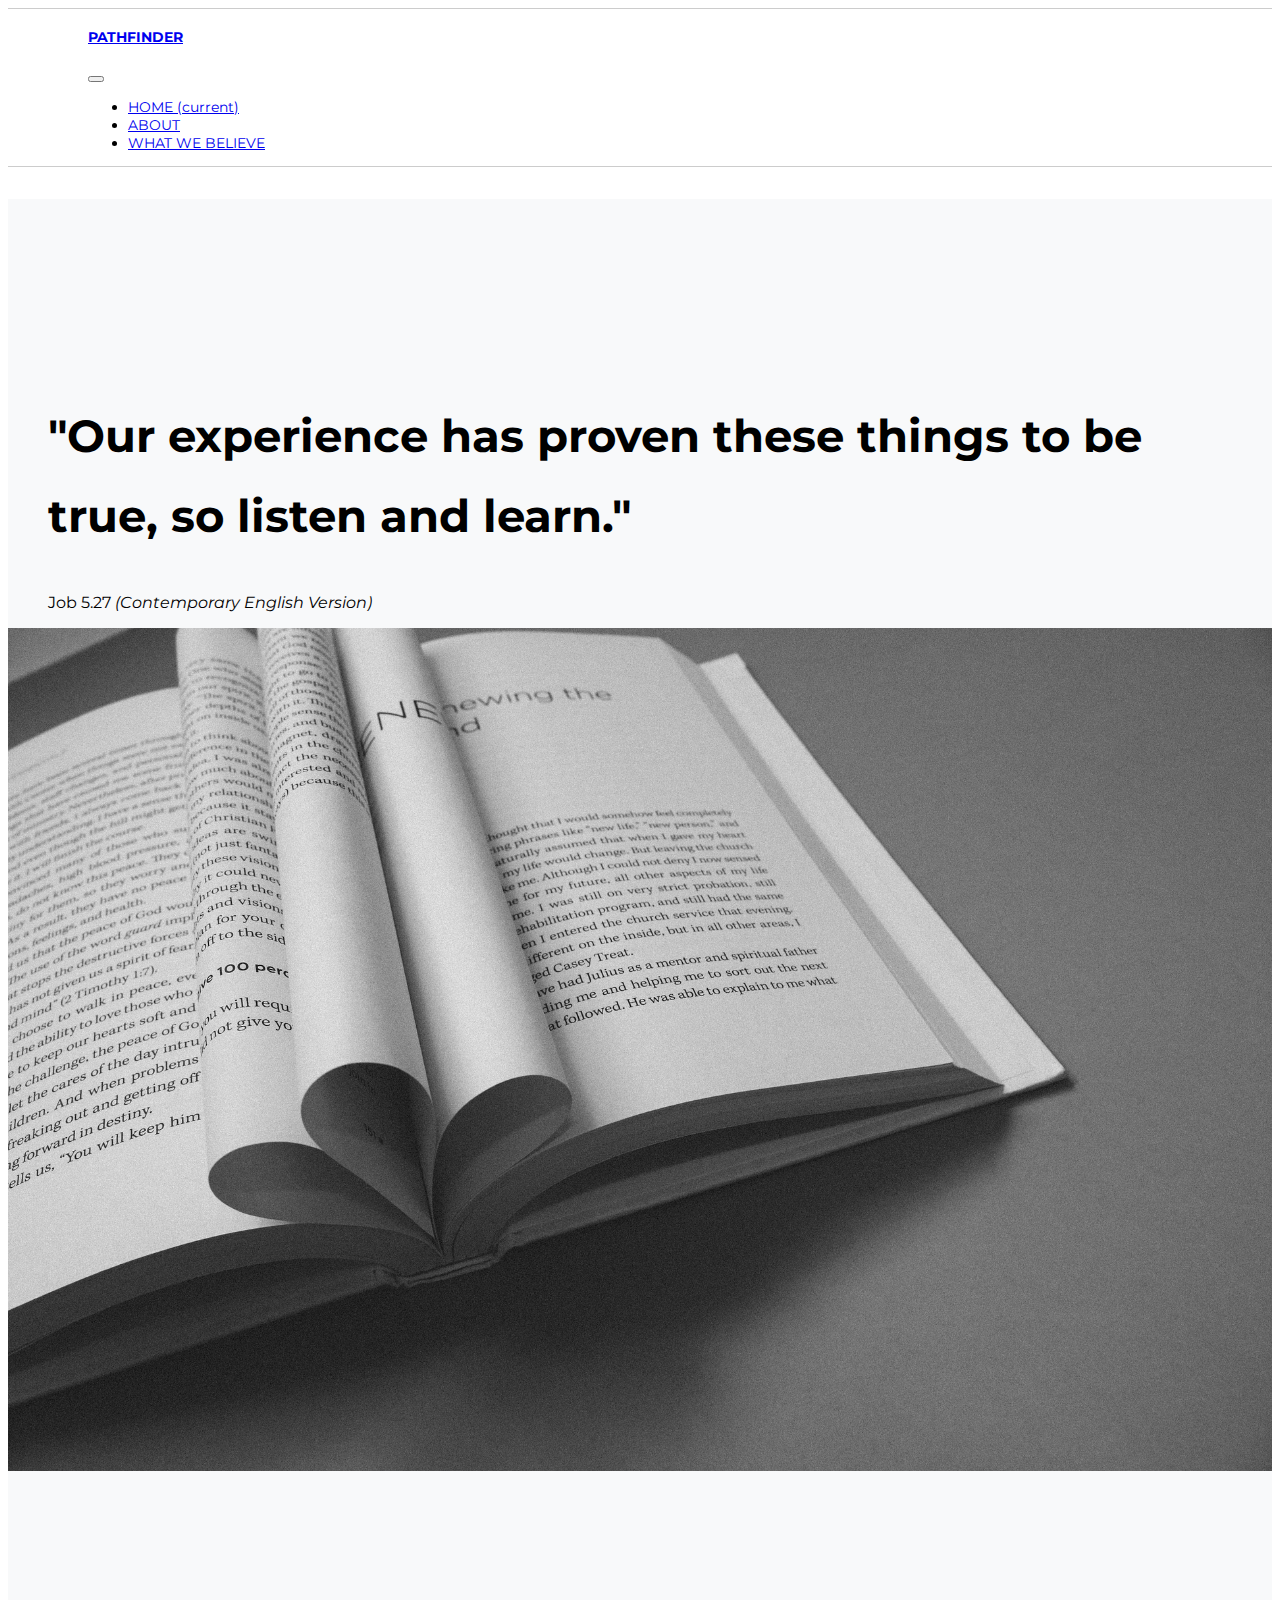
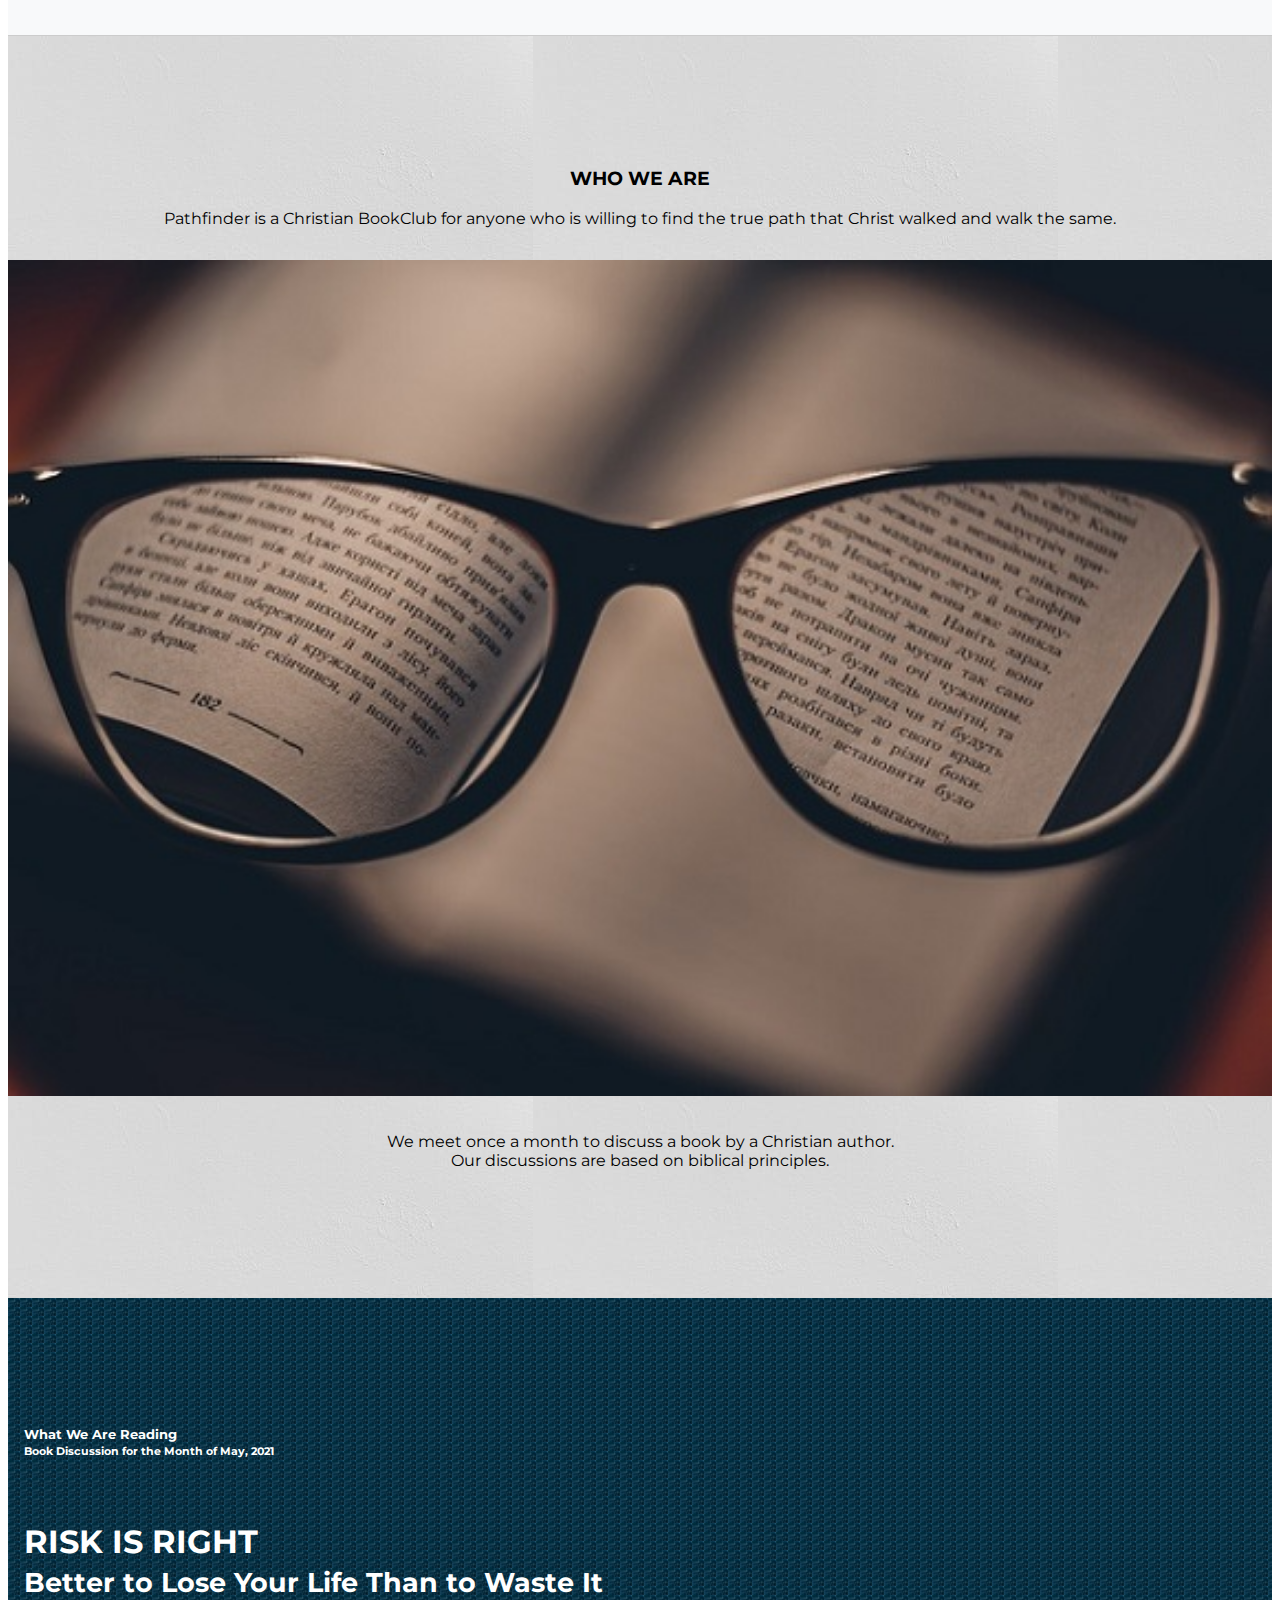
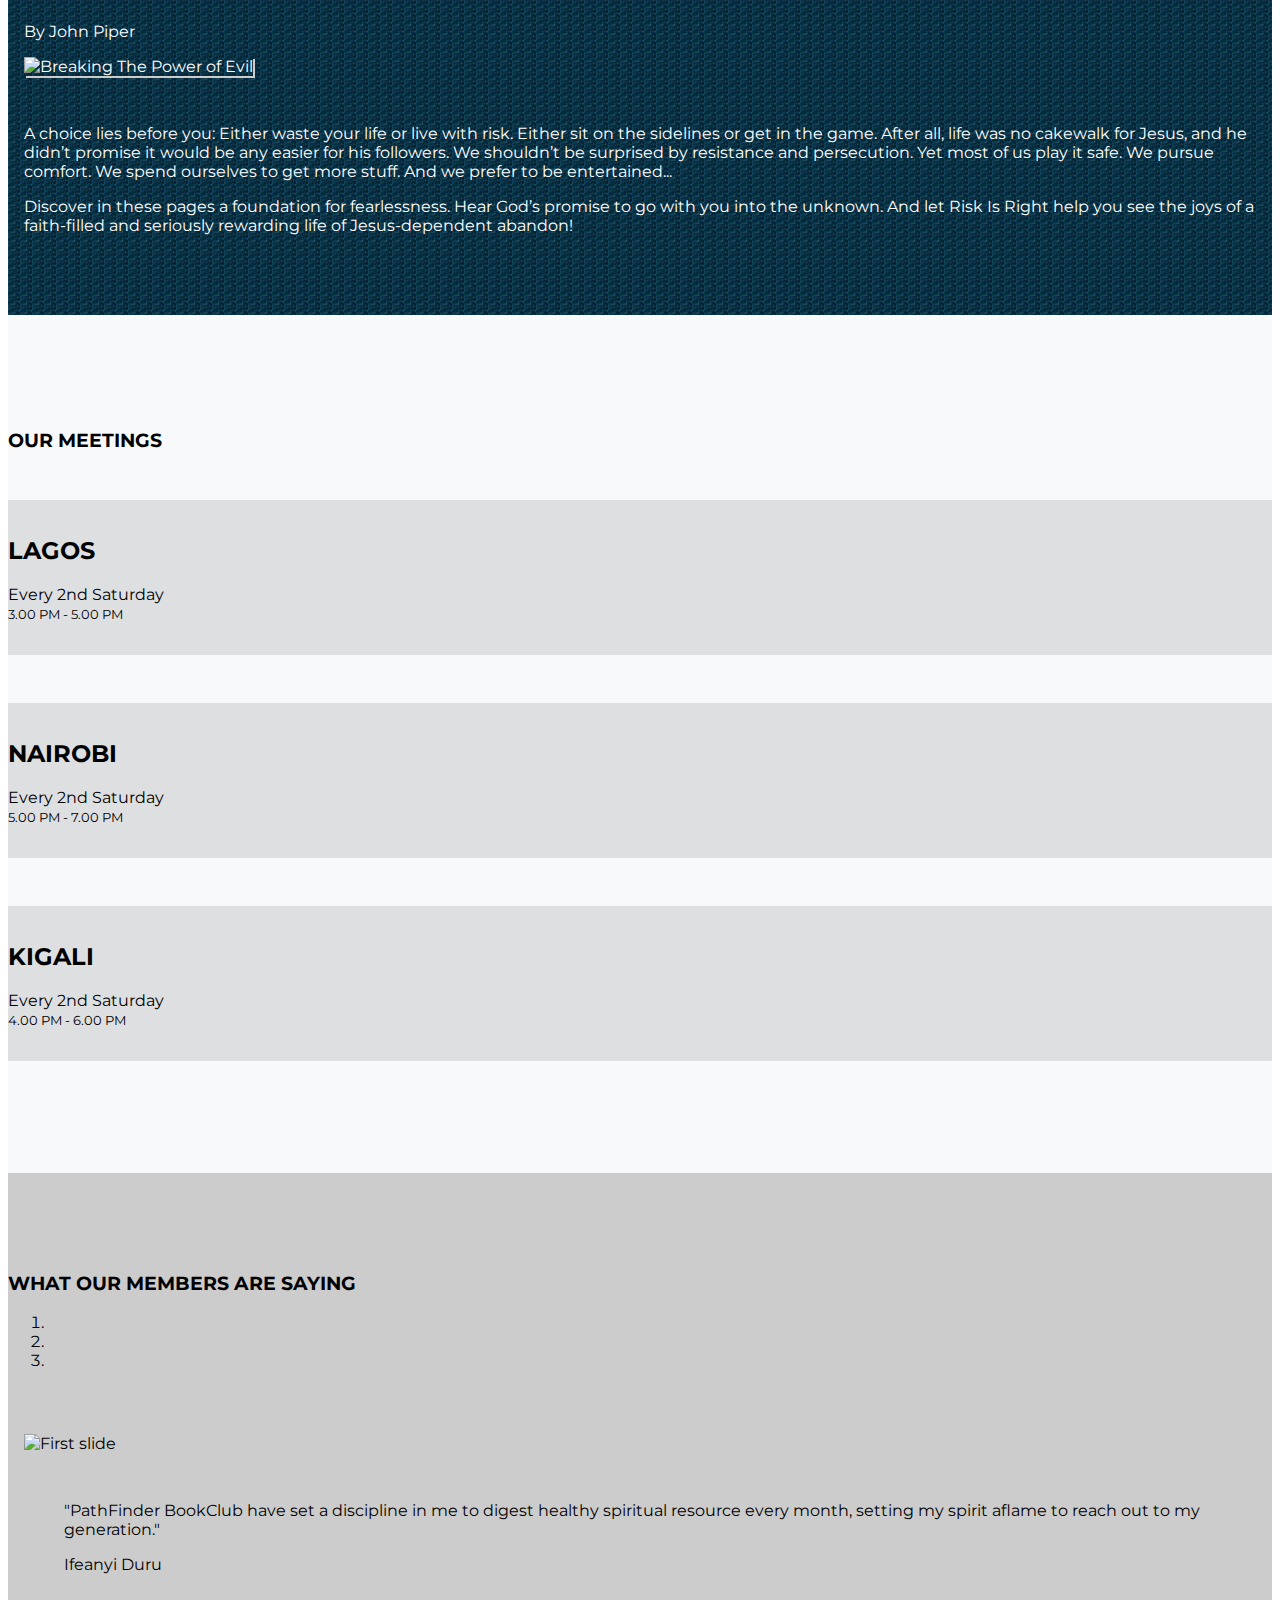
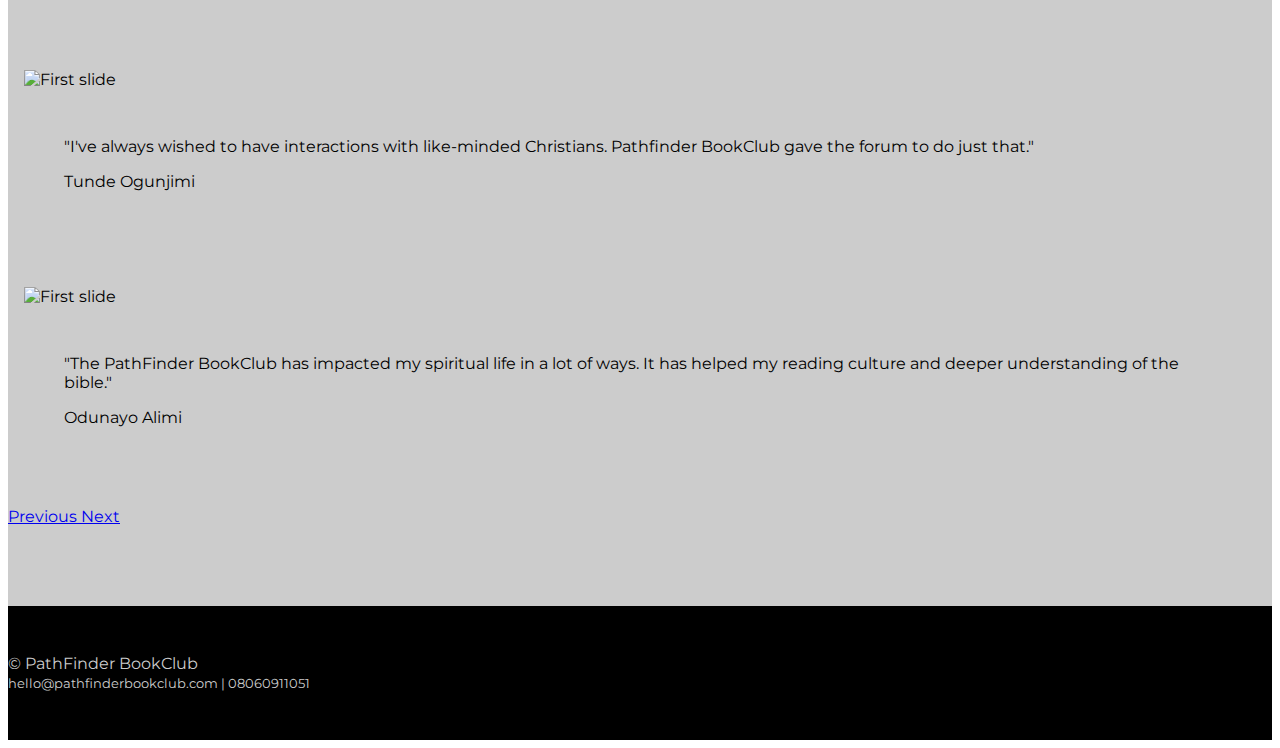
==== commit eb3f9bfc: "Modified menu and added images" ====
--- a/index.html
+++ b/index.html
@@ -34,17 +34,17 @@
                     <li class="nav-item">
                         <a class="nav-link" href="what-we-believe.html">WHAT WE BELIEVE </a>
                     </li>
-                    <li class="nav-item">
+                    <!-- <li class="nav-item">
                         <a class="nav-link" href="store.html">STORE</a>
                     </li>
-                    <!--
+                    
                           <li class="nav-item">
                             <a class="nav-link" href="#">Contact</a>
                           </li>
-                    -->
+                   
                     <li class="nav-item login">
                         <a class="btn btn-secondary btn-sm" href="#">LOGIN/REGISTER</a>
-                    </li>
+                    </li> -->
                 </ul>
             </div>
         </nav>
@@ -90,19 +90,19 @@
         <div class="container">
             <div class="row">
                 <div class="col-lg-4" id="book-title">
-                    <h5>What We Are Reading <br> <small>Book Discussion for the Month of November</small></h5>
-                    <h1>HONOR <br>
-                    <small>Walking in Honesty, Truth & Integrity</small> </h1>
-                    <p class="lead">By Kenneth Copeland</p>
+                    <h5>What We Are Reading <br> <small>Book Discussion for the Month of May, 2021</small></h5>
+                    <h1>RISK IS RIGHT <br>
+                    <small>Better to Lose Your Life Than to Waste It</small> </h1>
+                    <p class="lead">By John Piper</p>
                 </div>
                 <div class="col-lg-4" id="book-image">
-                    <img class="" src="images/honour.jpg" alt="Breaking The Power of Evil">
+                    <img class="" src="https://dg.imgix.net/risk-is-right-en/portrait/risk-is-right.jpg?ts=1470778014&ixlib=rails-4.2.0&auto=format%2Ccompress&fit=max&w=639&dpr=2&ch=Width%2CDPR" alt="Breaking The Power of Evil">
                 </div>
                 <div class="col-lg-4" id="book-synopsis">
-                    <p class="lead">HONOUR <br> Today, almost an entire generation has never experienced God's honor and presence. Now we live in a dishonorable society because the concept of honor is not being passed on from parent to child. Many parents don't even know what it means to be honorable. </p>
-
-
-                    <p> WHAT DOES HONOUR MEAN? <br>This powerful and scriptural look at the biblical definition of honor will challenge you to live the honorable life and demonstrate that God has provided a way to live and succeed the honorable way.</p>
+                    <p>A choice lies before you: Either waste your life or live with risk. Either sit on the sidelines or get in the game. After all, life was no cakewalk for Jesus, and he didn’t promise it would be any easier for his followers. We shouldn’t be surprised by resistance and persecution. Yet most of us play it safe. We pursue comfort. We spend ourselves to get more stuff. And we prefer to be entertained...</p>
+
+
+                    <p>Discover in these pages a foundation for fearlessness. Hear God’s promise to go with you into the unknown. And let Risk Is Right help you see the joys of a faith-filled and seriously rewarding life of Jesus-dependent abandon!</p>
                 </div>
             </div>
         </div>
@@ -112,18 +112,25 @@
         <div class="container text-center">
             <h3>OUR MEETINGS</h3>
             <div class="row">
-                <div class="col-sm-4 offset-sm-2">
+                <div class="col-sm-3 offset-sm-2">
                     <h2>LAGOS</h2>
                     <p class="lead">
                         Every 2nd Saturday <br>
-                        <small class="text-muted">10 a.m. - 12 noon </small>
+                        <small class="text-muted">3.00 PM - 5.00 PM</small>
                     </p>
                 </div>
-                <div class="col-sm-4">
-                    <h2>IBADAN</h2>
+                <div class="col-sm-3">
+                    <h2>NAIROBI</h2>
                     <p class="lead">
-                        Every 4th Saturday <br>
-                        <small class="text-muted">4 p.m. - 6 p.m.  </small>
+                        Every 2nd Saturday <br>
+                        <small class="text-muted">5.00 PM - 7.00 PM</small>
+                    </p>
+                </div>
+                <div class="col-sm-3">
+                    <h2>KIGALI</h2>
+                    <p class="lead">
+                        Every 2nd Saturday <br>
+                        <small class="text-muted">4.00 PM - 6.00 PM</small>
                     </p>
                 </div>
             </div>
--- a/style.css
+++ b/style.css
@@ -71,7 +71,7 @@
     background: /*#fff*/ #F8F9FA;
 }
 
-#location .col-sm-4{
+#location .col-sm-3{
     margin: 3rem auto 1rem;
     background: rgba(0,0,0, 0.1);
     padding: 1rem 0;
